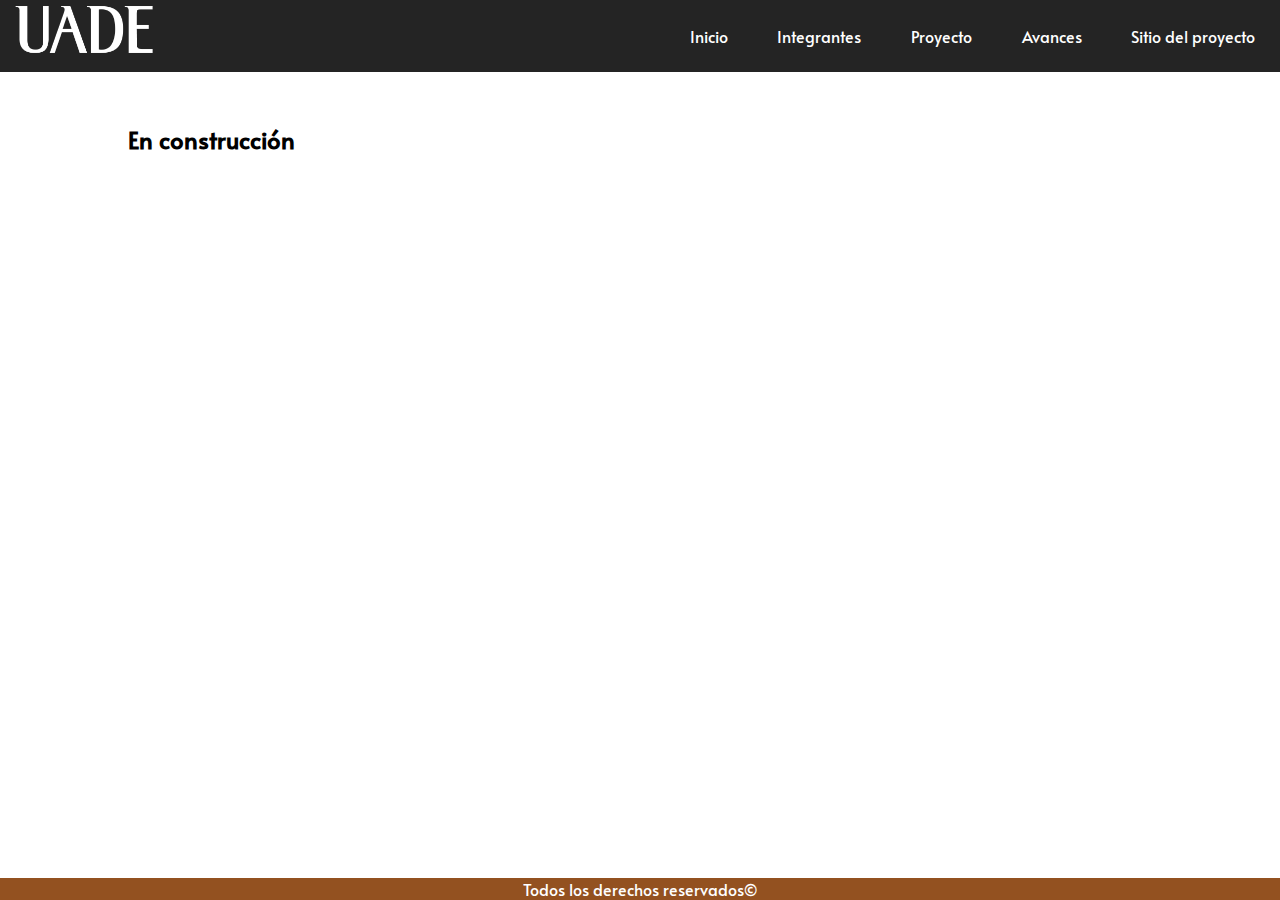
==== html/avances.html @ d8d6b6d2 "Agregando detalles" ====
<!DOCTYPE html>
<html lang="en">

<head>
    <meta charset="UTF-8">
    <meta name="viewport" content="width=device-width, initial-scale=1.0">
    <title>Sitio Equipo 1</title>
    <link rel="preconnect" href="https://fonts.googleapis.com">
    <link rel="preconnect" href="https://fonts.gstatic.com" crossorigin>
    <link href="https://fonts.googleapis.com/css2?family=Abril+Fatface&family=Alata&display=swap" rel="stylesheet">
    <link rel="stylesheet" href="../css/style.css">
</head>

<body>
    <header>
        <div id="divLogo">
            <a href="../index.html"><img src="../img/logouade.png" alt="Logo" id="logoUade"></a>
        </div>
        <nav>
            <ul class="barraNav">
                <li><a href="../index.html"> Inicio </a></li>
                <li><a href="../html/integrantes.html"> Integrantes </a></li>
                <li><a href="../html/proyecto.html"> Proyecto </a></li>
                <li><a href="../html/avances.html"> Avances </a></li>
                <li><a href="../html/sitio.html"> Sitio del proyecto </a></li>
            </ul>
        </nav>
    </header>

    <main>
        <h2 class="titulo"> En construcción </h2>
    </main>

    <footer>
        <p> Todos los derechos reservados© </p>
    </footer>
</body>

</html>
---- css/style.css ----
* {
    margin: 0;
    box-sizing: border-box;
}

.barraNav {
    list-style-type: none;
    display: flex;
    align-items: center;
    justify-content: end;
    background-color: #242424;
    font-family: 'Alata', sans-serif;
}

#divLogo {
    padding-left: 1%;
    display: inline;
    float: left;
    background-color: #242424;
}

#logoUade {
    width: 145px;
    height: 60px;
    position: fixed;
    background-color: #242424;
}

.imagenGrupal {
    padding-left: 12%;
    padding-top: 10%;
}

.titulosIndex {
    padding-left: 35%;
    font-family: 'Alata', sans-serif;
}

div h2 {
    padding-top: 2%;
    color: #935120;
}

div h3 {
    padding-top: 2%;
}

nav li {
    padding: 2%;
}

li {
    padding-bottom: 10px;
}

a {
    color: white;
    text-decoration: none;
}

nav ul img {
    padding-right: 50%;
}

nav ul li :hover {
    color: #d1b181;
}

.tituloPropuesta {
    padding-left: 10%;
    padding-top: 4%;
    font-family: 'Alata', sans-serif;
}

.subtitulo {
    padding-left: 10%;
    padding-top: 4%;
    font-family: 'Alata', sans-serif;
    color: #935120;
}

.propuesta {
    padding-left: 10%;
    font-family: 'Alata', sans-serif;
}

.ul-propuesta {
    padding-left: 12%;
    padding-top: 10px;
    font-family: 'Alata', sans-serif;
}

footer {
    position: fixed;
    bottom: 0;
    left: 0;
    background-color: #935120;
    color: white;
    width: 100%;
    text-align: center;
    font-family: 'Alata', sans-serif;
}

.titulo {
    padding-left: 10%;
    padding-top: 4%;
    font-family: 'Alata', sans-serif;
}

.numeroEquipo {
    padding-left: 10%;
    color: #935120;
    font-family: 'Alata', sans-serif;
}

.container-card {
    width: 120%;
    display: flex;
    max-width: 1100px;
    margin: auto;
    padding-top: 5%;
    font-family: 'Alata', sans-serif;
}

.card {
    width: 100%;
    margin: 20px;
    border-radius: 6px;
    overflow: hidden;
    background: #fff;
    box-shadow: 0px 1px 10px rgba(0, 0, 0, 0.2);
    transition: all 400ms ease-out;
    cursor: default;
}

.card:hover {
    box-shadow: 5px 5px 20px rgba(0, 0, 0, 0.4);
    transform: translateY(-3%);
}

.card img {
    width: 100%;
    height: 210px;
}

.card .contenido-card {
    padding: 15px;
    text-align: center;
}

.card .contenido-card h3 {
    margin-bottom: 15px;
    color: #242424;
}

.card .contenido-card p {
    line-height: 1.8;
    color: #242424;
    font-size: 14px;
    margin-bottom: 5px;
}

.card .contenido-card a {
    display: inline-block;
    padding: 10px;
    margin-top: 10px;
    text-decoration: none;
    color: #935120;
    border: 1px solid #935120;
    border-radius: 4px;
    transition: all 400ms ease;
    margin-bottom: 5px;
}

.card .contenido-card a:hover {
    background: #935120;
    color: #fff;
}

.flex-container {
    flex-wrap: wrap;
}

@media only screen and (min-width:320px) and (max-width:768px) {
    .container-card1 {
        flex-wrap: wrap;
    }

    .card1 {
        margin: 15px;
    }
}
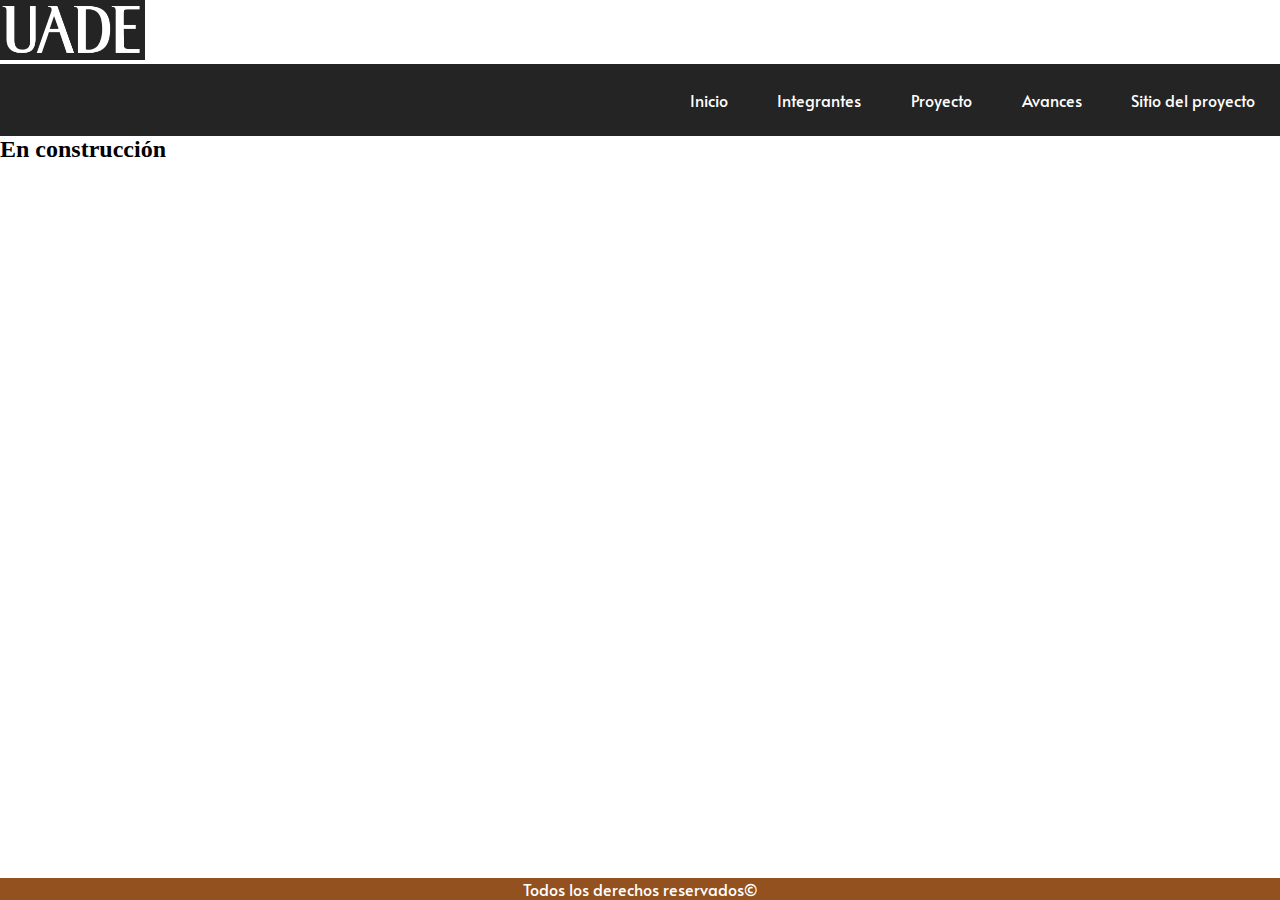
==== commit d62d24d4: "Agregando mediaqueries" ====
--- a/html/avances.html
+++ b/html/avances.html
@@ -13,10 +13,11 @@
 
 <body>
     <header>
-        <div id="divLogo">
+        <nav>
+            <!-- <div id="divLogo">
+                <a href="../index.html"><img src="../img/logouade.png" alt="Logo" id="logoUade"></a>
+            </div> -->
             <a href="../index.html"><img src="../img/logouade.png" alt="Logo" id="logoUade"></a>
-        </div>
-        <nav>
             <ul class="barraNav">
                 <li><a href="../index.html"> Inicio </a></li>
                 <li><a href="../html/integrantes.html"> Integrantes </a></li>
@@ -28,10 +29,10 @@
     </header>
 
     <main>
-        <h2 class="titulo"> En construcción </h2>
+        <h2 class="tituloAvances"> En construcción </h2>
     </main>
 
-    <footer>
+    <footer class="footer1">
         <p> Todos los derechos reservados© </p>
     </footer>
 </body>
--- a/css/style.css
+++ b/css/style.css
@@ -22,7 +22,7 @@
 #logoUade {
     width: 145px;
     height: 60px;
-    position: fixed;
+    position: sticky;
     background-color: #242424;
 }
 
@@ -181,12 +181,82 @@
     flex-wrap: wrap;
 }
 
-@media only screen and (min-width:320px) and (max-width:768px) {
-    .container-card1 {
+/* MEDIA QUERIES */
+
+@media (max-width: 768px) {
+    #logoUade {
+        margin-left: 30%;
+    }
+
+    .barraNav {
+        display: wrap;
         flex-wrap: wrap;
-    }
-
-    .card1 {
-        margin: 15px;
+        flex-direction: column;
+    }
+
+    .barraNav li {
+        padding-right: 13%;
+    }
+
+    nav {
+        background-color: #242424;
+    }
+
+    .imagenGrupal {
+        margin-left: 25%;
+    }
+
+    .titulosIndex {
+        padding-left: 30px;
+    }
+
+    h1 {
+        font-size: 25px;
+    }
+
+    h2 {
+        text-align: center;
+    }
+
+    .titulo {
+        padding-right: 51%;
+    }
+
+    .container-card {
+        display: grid;
+        grid-template-columns: repeat(1, 1fr);
+    }
+
+    .card {
+        width: 75%;
+    }
+
+    main {
+        overflow-x: hidden;
+    }
+
+    .tituloPropuesta {
+        padding-right: 8%;
+    }
+
+    .propuesta {
+        padding-bottom: 5%;
+    }
+
+    .subtitulo {
+        padding-left: 12%;
+    }
+
+    .tituloAvances {
+        font-family: 'Alata', sans-serif;
+    }
+
+    footer {
+        font-size: 12px;
+        position: relative;
+    }
+
+    .footer1 {
+        position: absolute;
     }
 }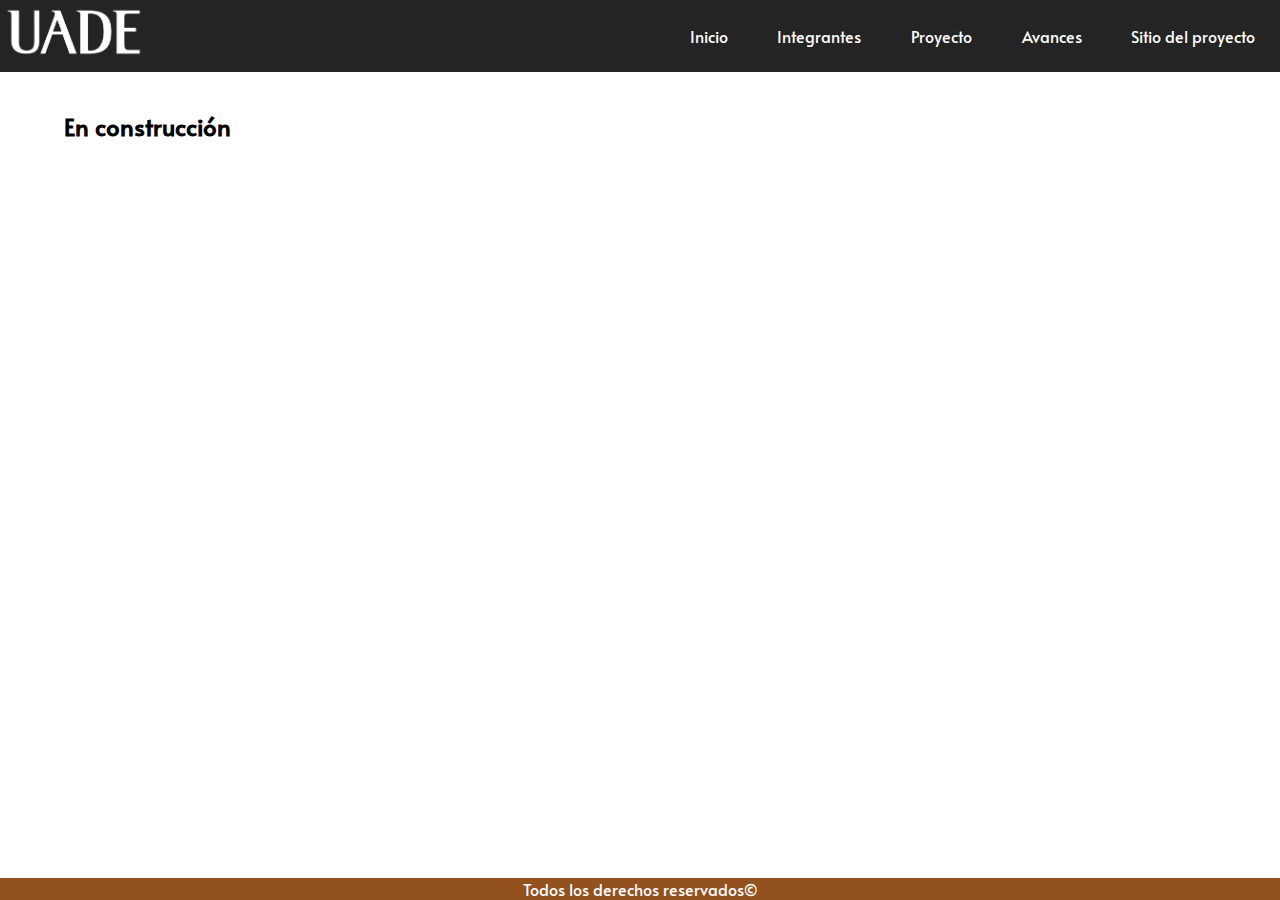
==== commit 61416312: "Detalles en mediaqueries de laptop y mobile" ====
--- a/html/avances.html
+++ b/html/avances.html
@@ -14,9 +14,6 @@
 <body>
     <header>
         <nav>
-            <!-- <div id="divLogo">
-                <a href="../index.html"><img src="../img/logouade.png" alt="Logo" id="logoUade"></a>
-            </div> -->
             <a href="../index.html"><img src="../img/logouade.png" alt="Logo" id="logoUade"></a>
             <ul class="barraNav">
                 <li><a href="../index.html"> Inicio </a></li>
@@ -32,7 +29,7 @@
         <h2 class="tituloAvances"> En construcción </h2>
     </main>
 
-    <footer class="footer1">
+    <footer>
         <p> Todos los derechos reservados© </p>
     </footer>
 </body>
--- a/css/style.css
+++ b/css/style.css
@@ -22,8 +22,10 @@
 #logoUade {
     width: 145px;
     height: 60px;
-    position: sticky;
+    position: fixed;
     background-color: #242424;
+    padding-left: 5px;
+    padding-top: 5px;
 }
 
 .imagenGrupal {
@@ -70,6 +72,12 @@
     padding-left: 10%;
     padding-top: 4%;
     font-family: 'Alata', sans-serif;
+}
+
+.tituloAvances {
+    font-family: 'Alata', sans-serif;
+    padding-left: 5%;
+    padding-top: 3%;
 }
 
 .subtitulo {
@@ -186,7 +194,9 @@
 @media (max-width: 768px) {
     #logoUade {
         margin-left: 30%;
-    }
+        position: sticky;
+    }
+
 
     .barraNav {
         display: wrap;
@@ -253,10 +263,32 @@
 
     footer {
         font-size: 12px;
-        position: relative;
-    }
-
-    .footer1 {
+        position: static;
+    }
+}
+
+@media (min-width: 1024px) and (max-width: 1024px) {
+    main {
+        overflow-x: hidden;
+    }
+
+    .container-card {
+        display: grid;
+        grid-template-columns: repeat(2, 1fr);
+        padding-left: 10%;
+
+    }
+
+    .card {
+        width: 50%;
+    }
+
+    footer {
+        font-size: 15px;
+        position: fixed;
+    }
+
+    #logoUade {
         position: absolute;
     }
 }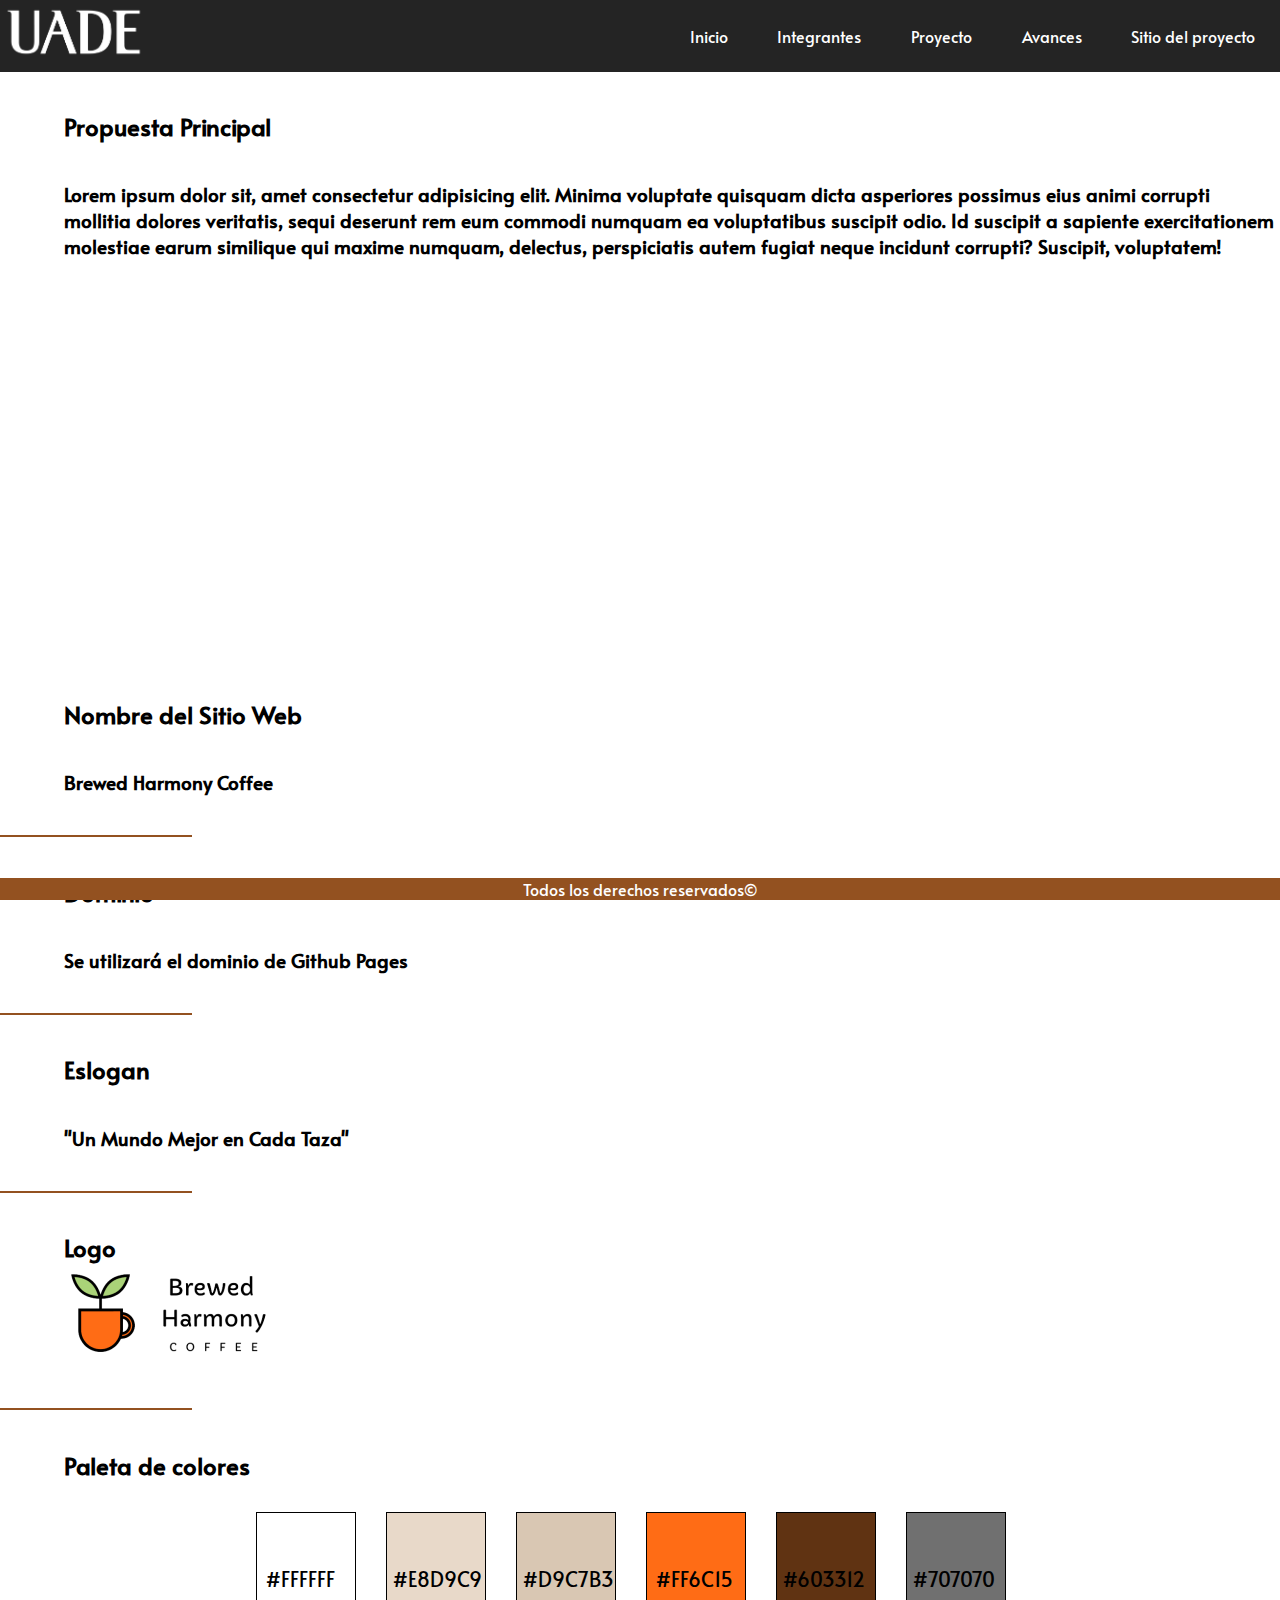
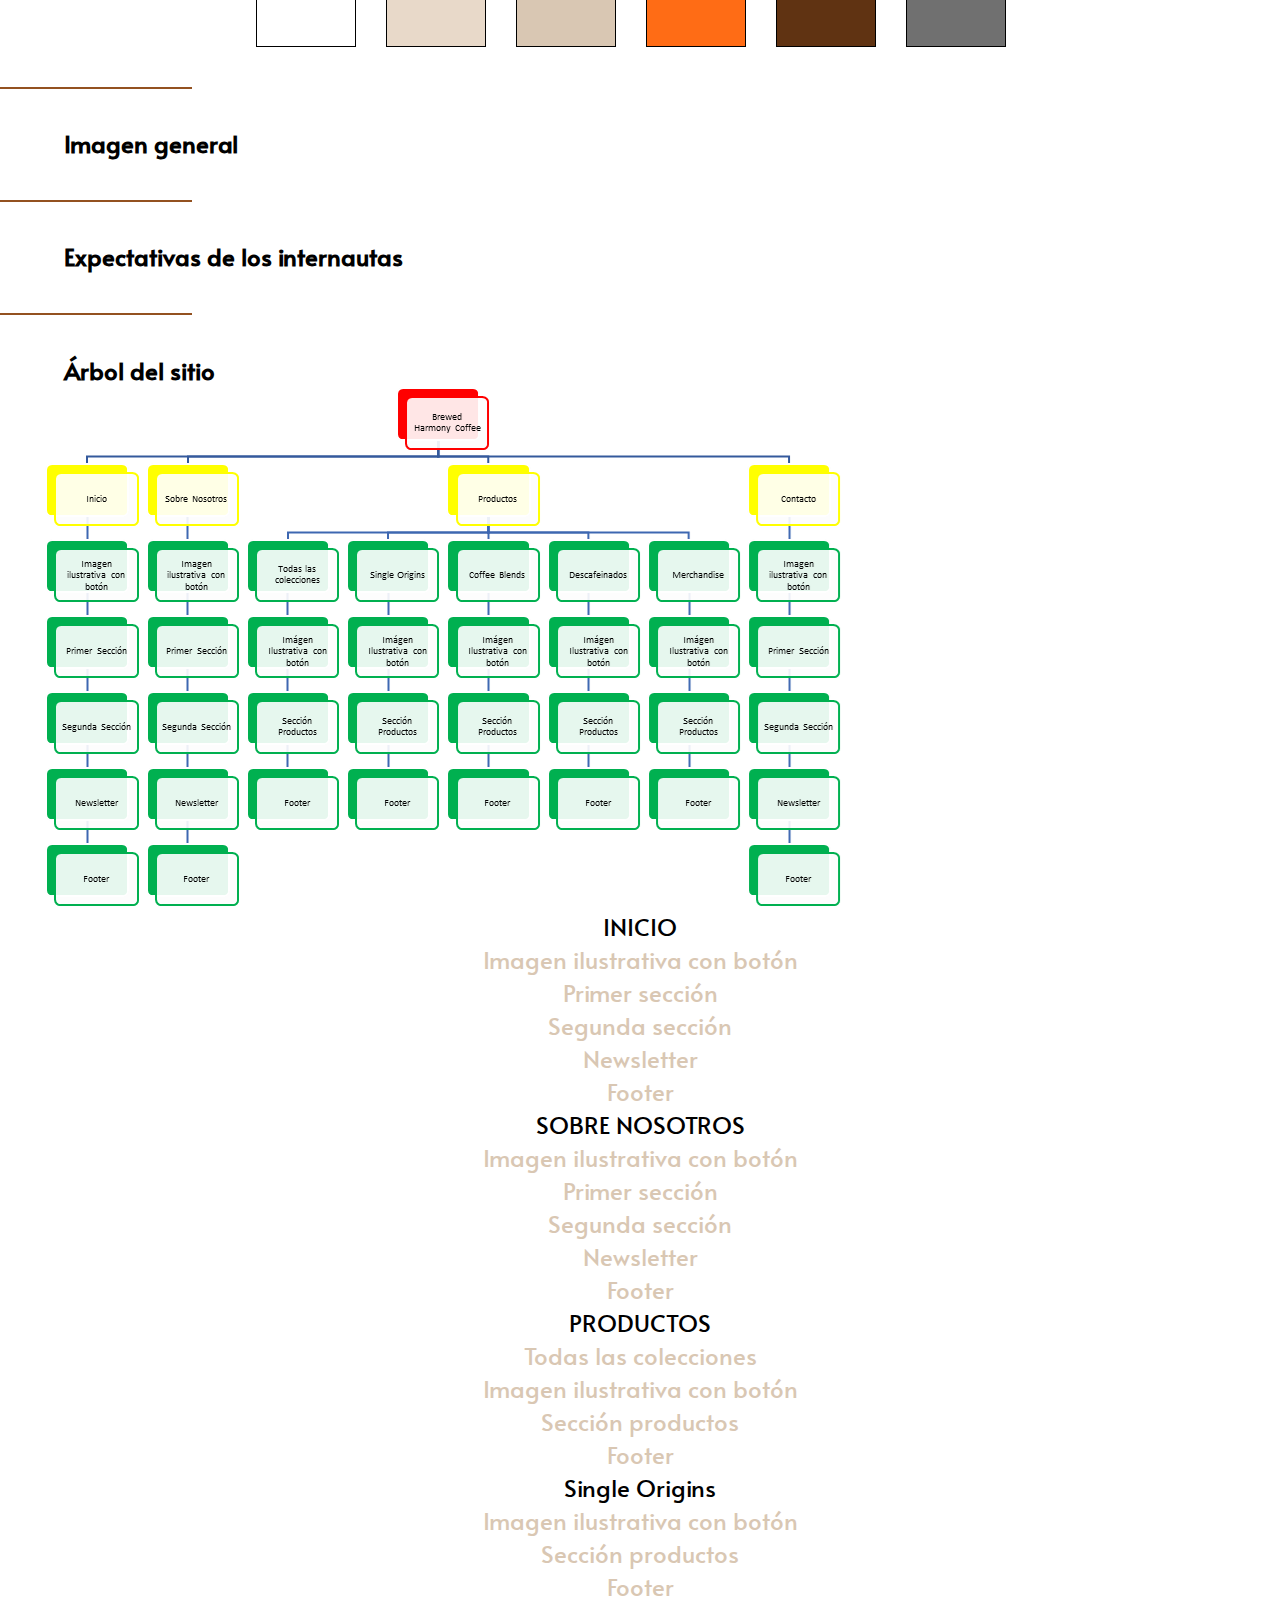
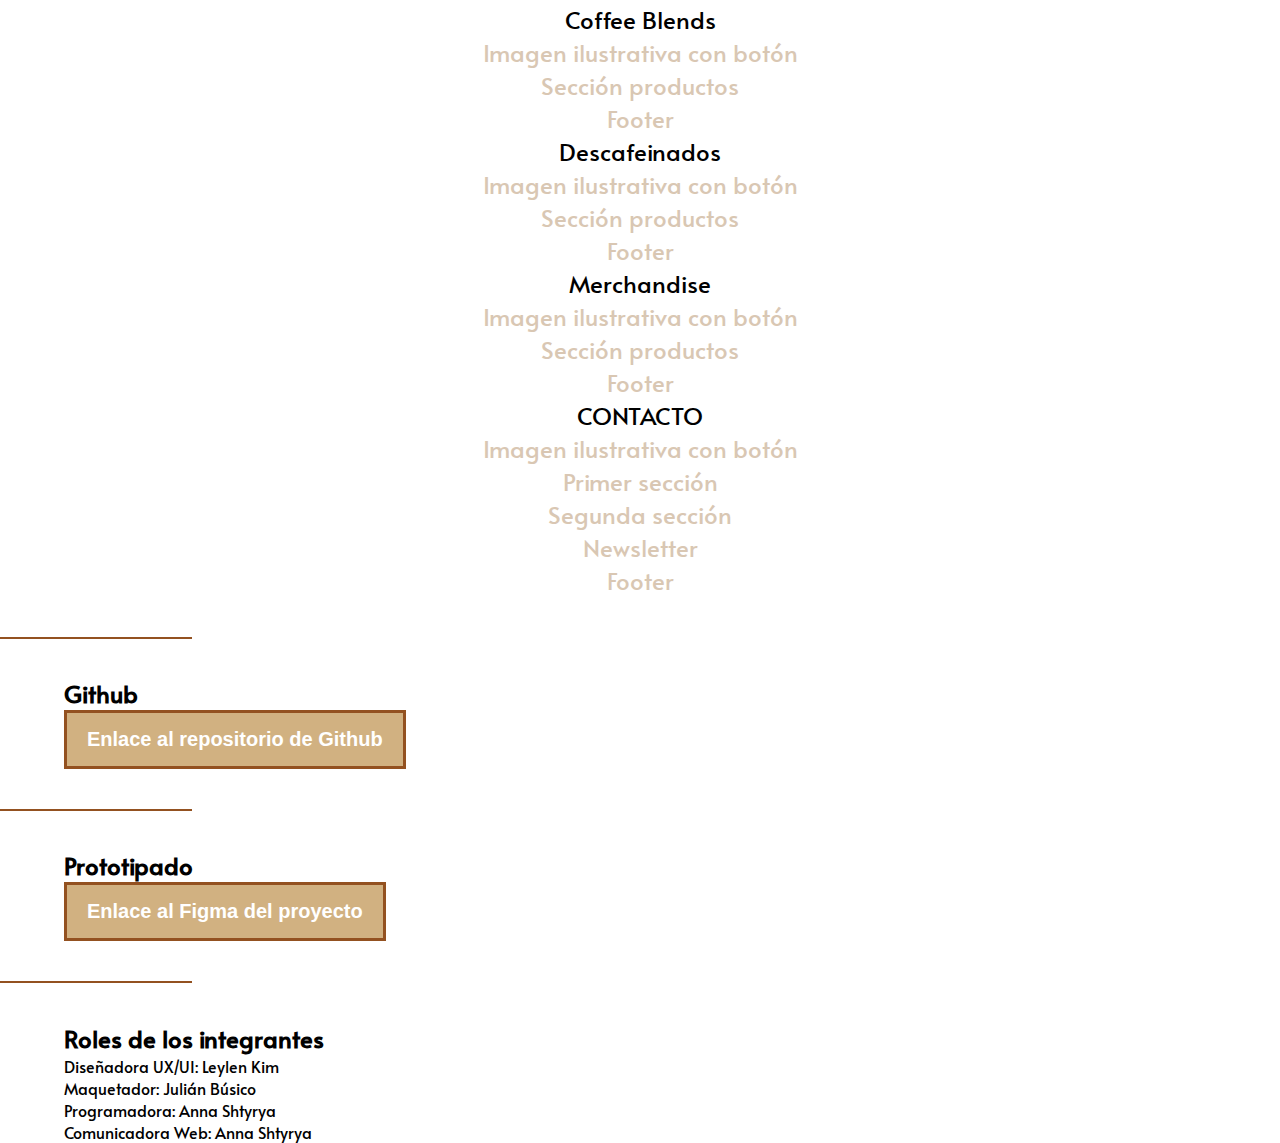
==== commit b14de5e5: "Completando página de avances" ====
--- a/html/avances.html
+++ b/html/avances.html
@@ -26,7 +26,127 @@
     </header>
 
     <main>
-        <h2 class="tituloAvances"> En construcción </h2>
+        <h2 class="tituloAvances"> Propuesta Principal </h2>
+        <h3 class="tituloAvances"> Lorem ipsum dolor sit, amet consectetur adipisicing elit. Minima voluptate quisquam
+            dicta asperiores possimus eius animi corrupti mollitia dolores veritatis, sequi deserunt rem eum commodi
+            numquam ea voluptatibus suscipit odio. Id suscipit a sapiente exercitationem molestiae earum similique qui
+            maxime numquam, delectus, perspiciatis autem fugiat neque incidunt corrupti? Suscipit, voluptatem! </h3>
+
+        <section id="cajaImagenes">
+            <div class="imagenOds" id="img1">
+                <p> Lorem ipsum dolor sit, amet consectetur adipisicing elit. Aliquid, facilis? </p>
+            </div>
+
+            <div class="imagenOds" id="img2">
+                <p> Lorem ipsum dolor sit amet consectetur adipisicing elit. Soluta, fugiat. </p>
+            </div>
+
+            <div class="imagenOds" id="img3">
+                <p> Lorem ipsum dolor sit amet consectetur adipisicing elit. Deserunt, laborum. </p>
+            </div>
+        </section>
+
+        <h2 class="tituloAvances"> Nombre del Sitio Web </h2>
+        <h3 class="tituloAvances"> Brewed Harmony Coffee </h3>
+
+        <hr color="#935120">
+
+        <h2 class="tituloAvances"> Dominio </h2>
+        <h3 class="tituloAvances"> Se utilizará el dominio de Github Pages </h3>
+
+        <hr color="#935120">
+
+        <h2 class="tituloAvances"> Eslogan </h2>
+        <h3 class="tituloAvances"> "Un Mundo Mejor en Cada Taza" </h3>
+
+        <hr color="#935120">
+
+        <h2 class="tituloAvances"> Logo </h2>
+        <img src="../img/logoSitio.png" alt="Logo del sitio del proyecto" id="logoSitio">
+
+        <hr color="#935120">
+
+        <h2 class="tituloAvances"> Paleta de colores </h2>
+        <div id="cajaPaleta">
+            <div class="claseColores" id="color1"> #FFFFFF </div>
+            <div class="claseColores" id="color2"> #E8D9C9 </div>
+            <div class="claseColores" id="color3"> #D9C7B3 </div>
+            <div class="claseColores" id="color4"> #FF6C15 </div>
+            <div class="claseColores" id="color5"> #603312 </div>
+            <div class="claseColores" id="color6"> #707070 </div>
+        </div>
+
+        <hr color="#935120">
+
+        <h2 class="tituloAvances"> Imagen general </h2>
+
+        <hr color="#935120">
+
+        <h2 class="tituloAvances"> Expectativas de los internautas </h2>
+
+        <hr color="#935120">
+
+        <h2 class="tituloAvances"> Árbol del sitio </h2>
+        <img src="../img/arbolSitio.png" alt="Árbol del sitio" id="arbolSitio">
+
+        <h2 class="tituloArbol"> INICIO </h2>
+        <h3 class="textoArbol"> Imagen ilustrativa con botón </h3>
+        <h3 class="textoArbol"> Primer sección </h3>
+        <h3 class="textoArbol"> Segunda sección </h3>
+        <h3 class="textoArbol"> Newsletter </h3>
+        <h3 class="textoArbol"> Footer </h3>
+        <h2 class="tituloArbol"> SOBRE NOSOTROS </h2>
+        <h3 class="textoArbol"> Imagen ilustrativa con botón </h3>
+        <h3 class="textoArbol"> Primer sección </h3>
+        <h3 class="textoArbol"> Segunda sección </h3>
+        <h3 class="textoArbol"> Newsletter </h3>
+        <h3 class="textoArbol"> Footer </h3>
+        <h2 class="tituloArbol"> PRODUCTOS </h2>
+        <h3 class="textoArbol"> Todas las colecciones </h3>
+        <h3 class="textoArbol"> Imagen ilustrativa con botón </h3>
+        <h3 class="textoArbol"> Sección productos </h3>
+        <h3 class="textoArbol"> Footer </h3>
+        <h3 class="tituloArbol"> Single Origins </h3>
+        <h3 class="textoArbol"> Imagen ilustrativa con botón </h3>
+        <h3 class="textoArbol"> Sección productos </h3>
+        <h3 class="textoArbol"> Footer </h3>
+        <h3 class="tituloArbol"> Coffee Blends </h3>
+        <h3 class="textoArbol"> Imagen ilustrativa con botón </h3>
+        <h3 class="textoArbol"> Sección productos </h3>
+        <h3 class="textoArbol"> Footer </h3>
+        <h3 class="tituloArbol"> Descafeinados </h3>
+        <h3 class="textoArbol"> Imagen ilustrativa con botón </h3>
+        <h3 class="textoArbol"> Sección productos </h3>
+        <h3 class="textoArbol"> Footer </h3>
+        <h3 class="tituloArbol"> Merchandise </h3>
+        <h3 class="textoArbol"> Imagen ilustrativa con botón </h3>
+        <h3 class="textoArbol"> Sección productos </h3>
+        <h3 class="textoArbol"> Footer </h3>
+        <h2 class="tituloArbol"> CONTACTO </h2>
+        <h3 class="textoArbol"> Imagen ilustrativa con botón </h3>
+        <h3 class="textoArbol"> Primer sección </h3>
+        <h3 class="textoArbol"> Segunda sección </h3>
+        <h3 class="textoArbol"> Newsletter </h3>
+        <h3 class="textoArbol"> Footer </h3>
+
+        <hr color="#935120">
+
+        <h2 class="tituloAvances"> Github </h2>
+        <button class="boton"> <a href="https://github.com/jbusico/sitioequipo1" target="_blank">Enlace al repositorio
+                de Github </a></button>
+
+        <hr color="#935120">
+
+        <h2 class="tituloAvances"> Prototipado </h2>
+        <button class="boton"> <a href="https://www.figma.com/file/qukfyxcAEtAGUaskLNcSOA/Wireframe-Grupal-Desarrollo-Web?type=design&node-id=0-1&mode=design&t=SvnuPKJj4ajdQJrG-0" target="_blank">Enlace al Figma del proyecto </a></button>
+
+        <hr color="#935120">
+
+        <h2 class="tituloAvances"> Roles de los integrantes </h2>
+        <p class="roles"> Diseñadora UX/UI: Leylen Kim </p>
+        <p class="roles"> Maquetador: Julián Búsico </p>
+        <p class="roles"> Programadora: Anna Shtyrya </p>
+        <p class="roles"> Comunicadora Web: Anna Shtyrya </p>
     </main>
 
     <footer>
--- a/css/style.css
+++ b/css/style.css
@@ -22,7 +22,7 @@
 #logoUade {
     width: 145px;
     height: 60px;
-    position: fixed;
+    position: absolute;
     background-color: #242424;
     padding-left: 5px;
     padding-top: 5px;
@@ -68,6 +68,18 @@
     color: #d1b181;
 }
 
+hr {
+    width: 15%;
+    margin-top: 40px;
+}
+
+#logoSitio {
+    width: 241px;
+    height: 97px;
+    margin-left: 50px;
+    margin-top: 3px;
+}
+
 .tituloPropuesta {
     padding-left: 10%;
     padding-top: 4%;
@@ -80,6 +92,11 @@
     padding-top: 3%;
 }
 
+.roles {
+    font-family: 'Alata', sans-serif;
+    padding-left: 5%;
+}
+
 .subtitulo {
     padding-left: 10%;
     padding-top: 4%;
@@ -99,9 +116,9 @@
 }
 
 footer {
-    position: fixed;
     bottom: 0;
     left: 0;
+    position: fixed;
     background-color: #935120;
     color: white;
     width: 100%;
@@ -115,10 +132,47 @@
     font-family: 'Alata', sans-serif;
 }
 
+.tituloArbol {
+    color: #000;
+    text-align: center;
+    font-family: Alata;
+    font-size: 24px;
+    font-style: normal;
+    font-weight: 400;
+    line-height: normal;
+}
+
+.textoArbol {
+    color: #D9C7B3;
+    text-align: center;
+    font-family: Alata;
+    font-size: 24px;
+    font-style: normal;
+    font-weight: 400;
+    line-height: normal;
+}
+
 .numeroEquipo {
     padding-left: 10%;
     color: #935120;
     font-family: 'Alata', sans-serif;
+}
+
+.boton {
+    text-decoration:none;
+    font-weight: 600;
+    font-size: 20px;
+    color: #000;
+    padding-top:15px;
+    padding-bottom:15px;
+    padding-left:20px;
+    padding-right:20px;
+    margin-left: 5%;
+    /* margin-top: 2%; */
+    background-color:#d1b181;
+    border-color: #935120;
+    border-width: 3px;
+    border-style: solid;
 }
 
 .container-card {
@@ -189,6 +243,93 @@
     flex-wrap: wrap;
 }
 
+#cajaPaleta {
+    margin-top: 30px;
+    display: flex;
+    flex-direction: row;
+    justify-content: space-between;
+    width: 750px;
+    margin-left: 20%;
+}
+
+.claseColores {
+    display: flex;
+    align-items: end;
+    width: 100px;
+    height: 135px;
+    color: #000;
+    font-family: Alata;
+    font-size: 20px;
+    font-style: normal;
+    font-weight: 400;
+    line-height: normal;
+    border: 1px solid #000;
+}
+
+#color1 {
+    background-color: #FFFFFF;
+    text-align: center;
+    align-items: center;
+    padding-left: 8px;
+}
+
+#color2 {
+    background-color: #e8d9c9;
+    text-align: center;
+    align-items: center;
+    padding-left: 5px;
+}
+
+#color3 {
+    background-color: #D9C7B3;
+    text-align: center;
+    align-items: center;
+    padding-left: 5px;
+}
+
+#color4 {
+    background-color: #FF6C15;
+    text-align: center;
+    align-items: center;
+    padding-left: 8px;
+}
+
+#color5 {
+    background-color: #603312;
+    text-align: center;
+    align-items: center;
+    padding-left: 5px;
+}
+
+#color6 {
+    background-color: #707070;
+    text-align: center;
+    align-items: center;
+    padding-left: 5px;
+}
+
+#arbolSitio {
+    width: 886px;
+    height: 519px;
+}
+
+#cajaImagenes {
+    height: 400px;
+    width: 100%;
+    display: grid;
+    grid-template-rows: 1fr;
+    grid-template-columns: 1fr 1fr 1fr;
+}
+
+.imagenOds {
+    display: flex;
+    justify-content: center;
+    align-items: center;
+    text-align: center;
+    color: white;
+    background-size: cover;
+}
+
 /* MEDIA QUERIES */
 
 @media (max-width: 768px) {
@@ -217,7 +358,8 @@
     }
 
     .titulosIndex {
-        padding-left: 30px;
+        padding: unset;
+        margin-left: 25%;
     }
 
     h1 {
@@ -225,7 +367,7 @@
     }
 
     h2 {
-        text-align: center;
+        padding-left: 80px;
     }
 
     .titulo {
@@ -235,10 +377,11 @@
     .container-card {
         display: grid;
         grid-template-columns: repeat(1, 1fr);
+        padding-left: 10%;
     }
 
     .card {
-        width: 75%;
+        width: 60%;
     }
 
     main {
@@ -259,6 +402,31 @@
 
     .tituloAvances {
         font-family: 'Alata', sans-serif;
+    }
+
+    #cajaImagenes {
+        grid-template-rows: 1fr 1fr 1fr;
+        grid-template-columns: 1fr;
+    }
+
+    #cajaPaleta {
+        display: grid;
+        grid-template-columns: 1fr 1fr;
+        margin: unset;
+    }
+
+    #arbolSitio {
+        width: 320px;
+        height: 187px;
+        margin-left: 50px;
+    }
+
+    .tituloArbol {
+        padding-left: unset;
+    }
+
+    #logoSitio {
+        margin-left: unset;
     }
 
     footer {
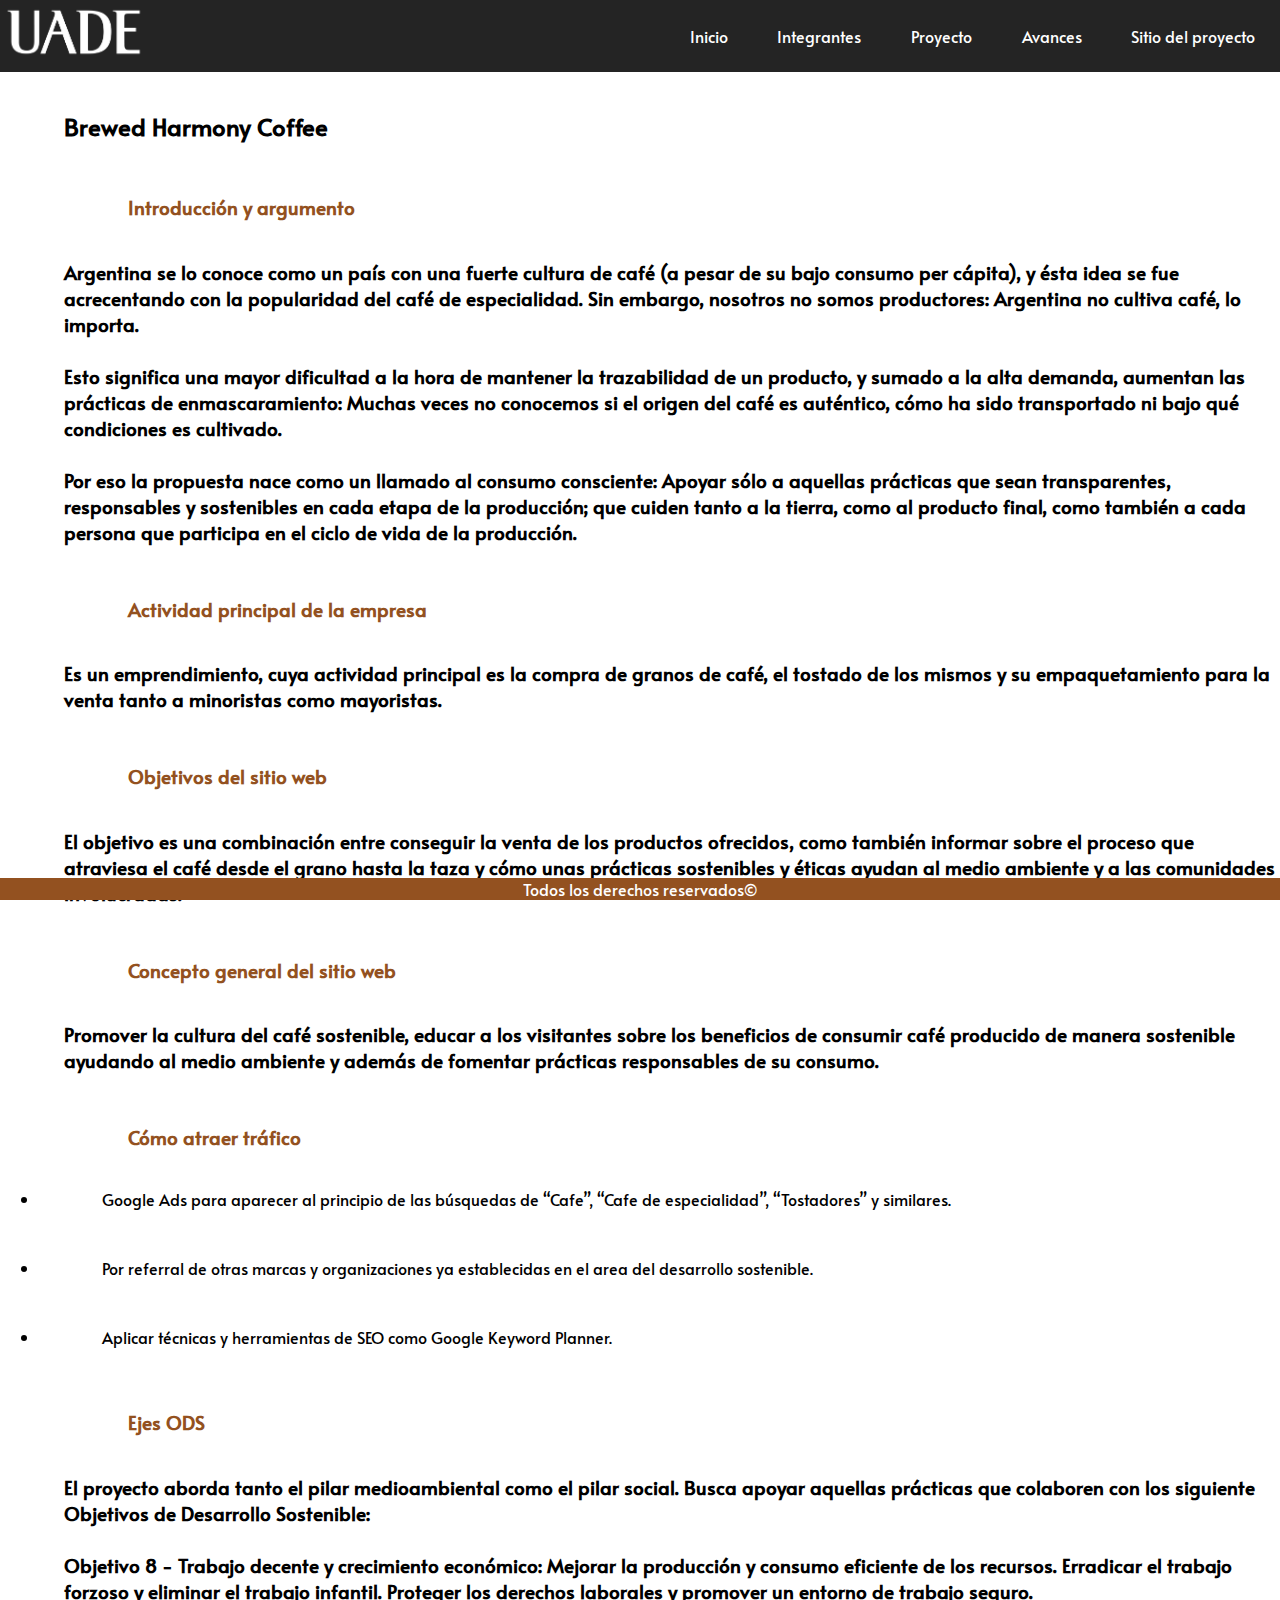
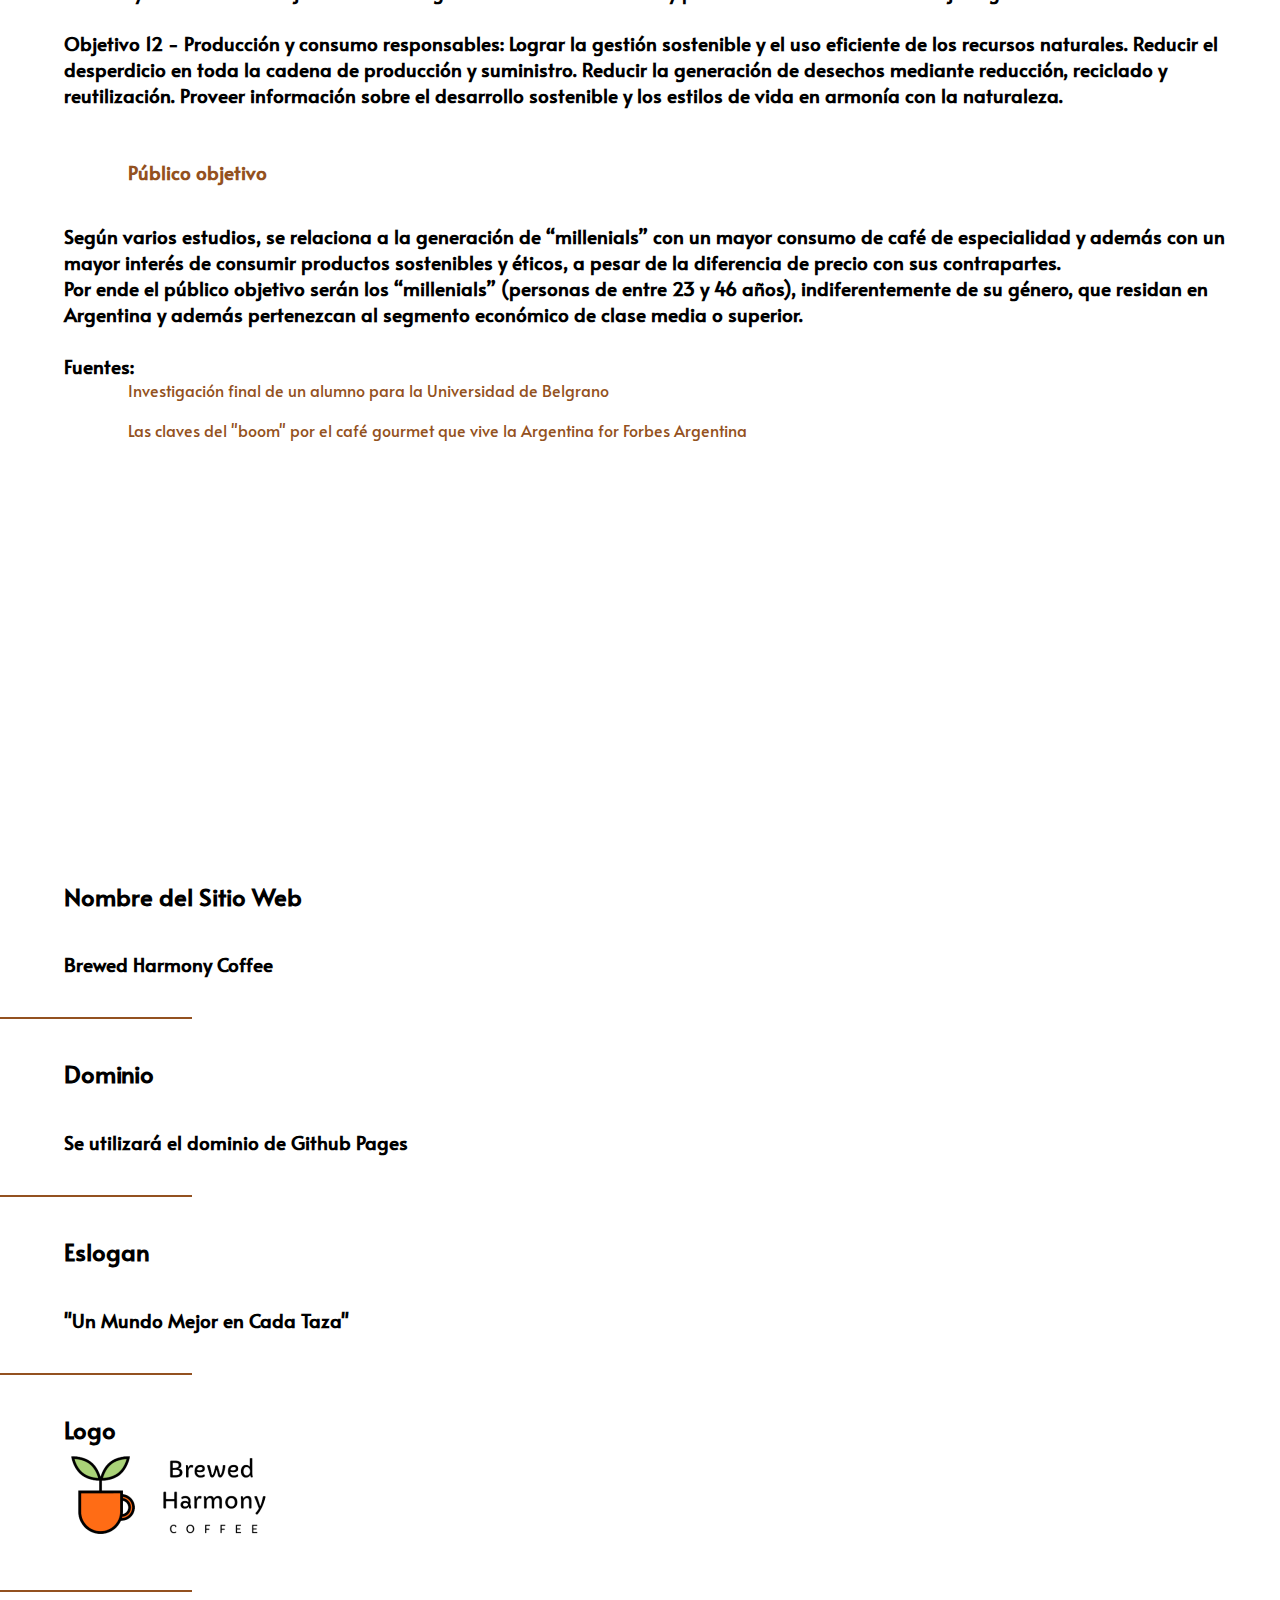
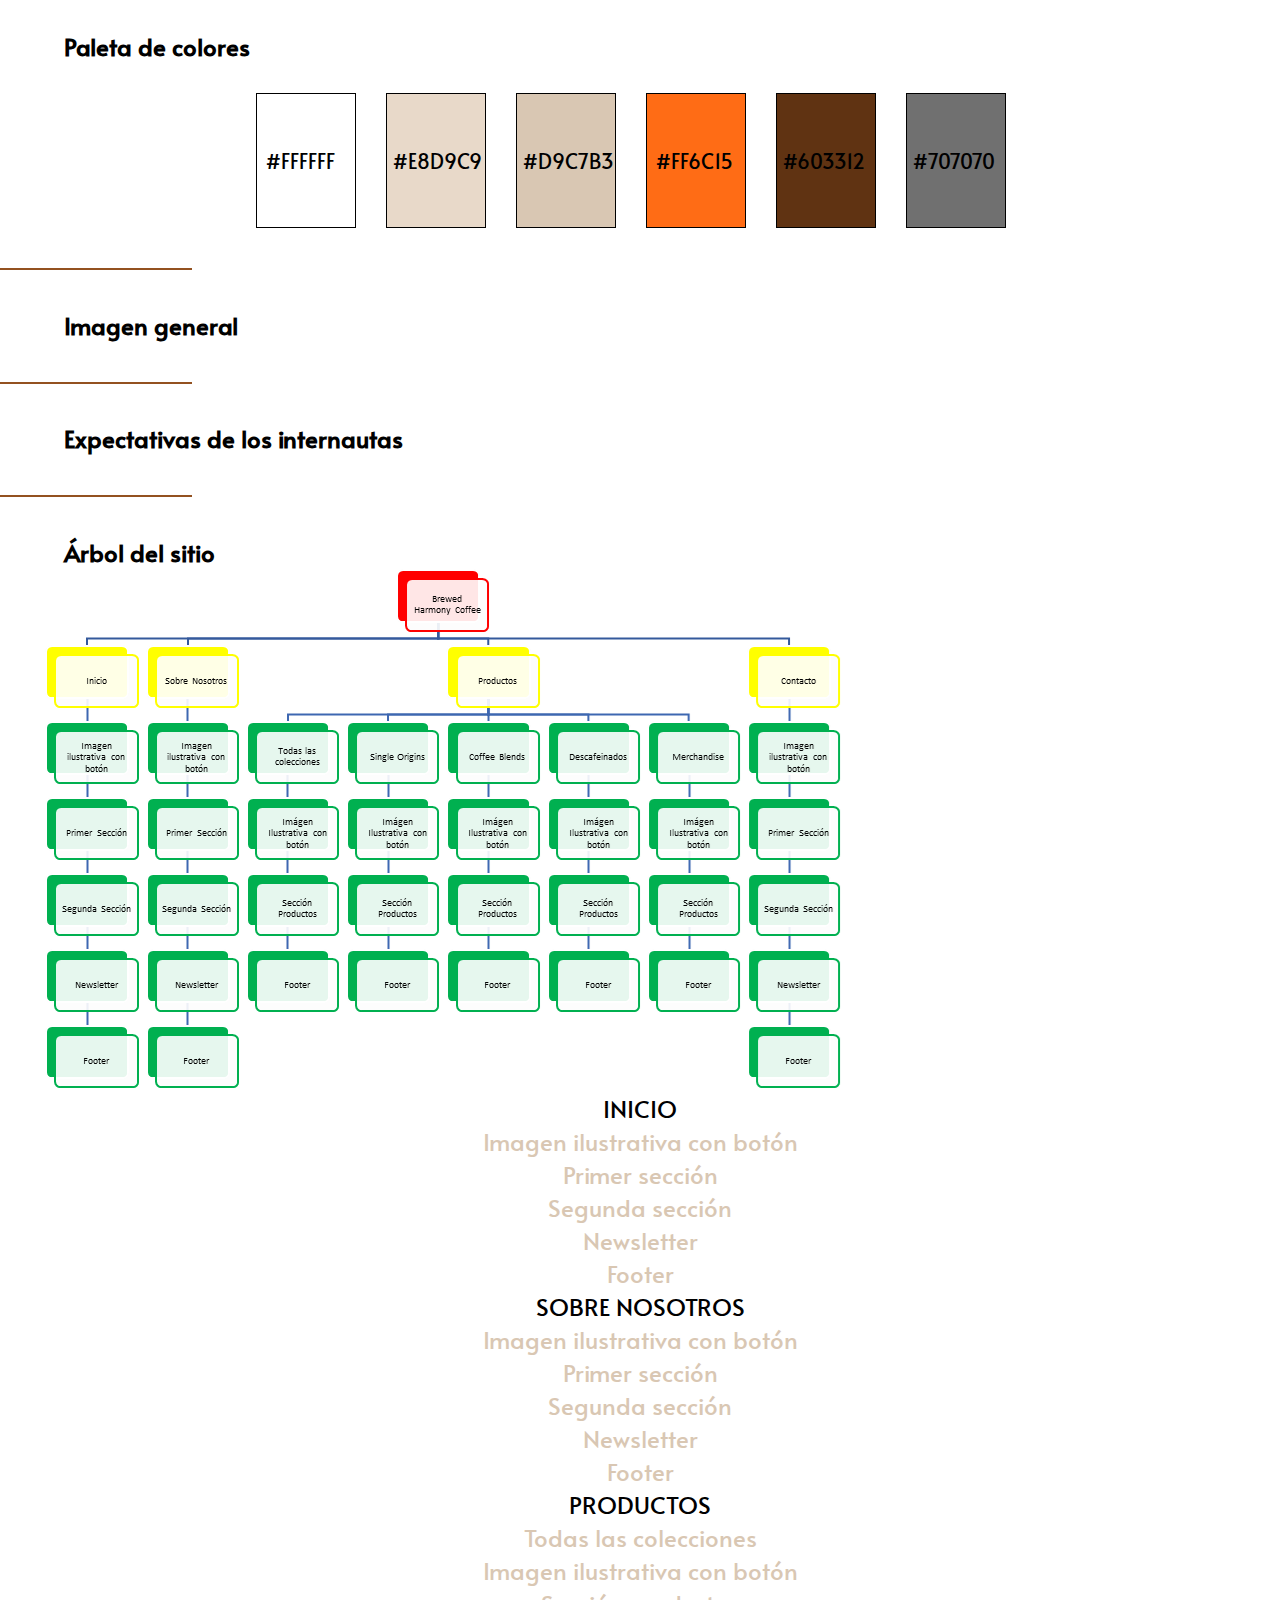
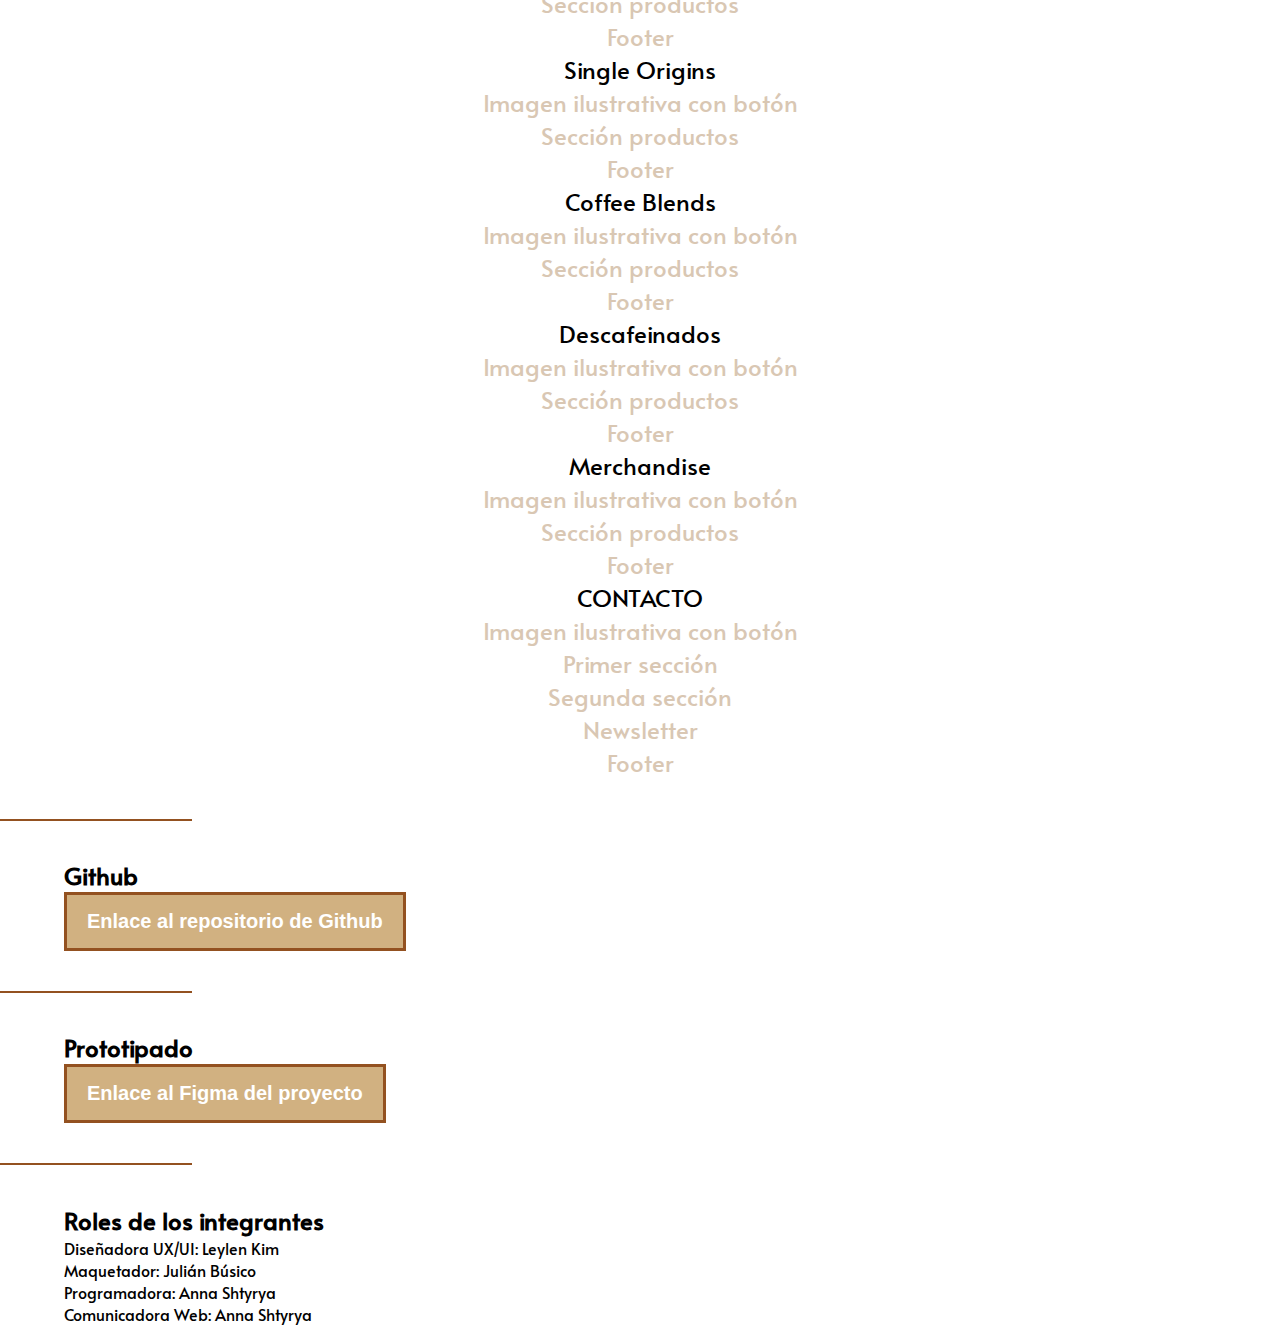
==== commit ed97db17: "Texto sobre el proyecto" ====
--- a/html/avances.html
+++ b/html/avances.html
@@ -26,11 +26,55 @@
     </header>
 
     <main>
-        <h2 class="tituloAvances"> Propuesta Principal </h2>
-        <h3 class="tituloAvances"> Lorem ipsum dolor sit, amet consectetur adipisicing elit. Minima voluptate quisquam
-            dicta asperiores possimus eius animi corrupti mollitia dolores veritatis, sequi deserunt rem eum commodi
-            numquam ea voluptatibus suscipit odio. Id suscipit a sapiente exercitationem molestiae earum similique qui
-            maxime numquam, delectus, perspiciatis autem fugiat neque incidunt corrupti? Suscipit, voluptatem! </h3>
+        <h2 class="tituloAvances"> Brewed Harmony Coffee </h2>
+        <h3 class="subtitulo">Introducción y argumento</h3>
+        <h3 class="tituloAvances">Argentina se lo conoce como un país con una fuerte cultura de café (a pesar de su bajo consumo per cápita), y ésta idea se fue acrecentando con la popularidad del café de especialidad. Sin embargo, nosotros no somos productores: Argentina no cultiva café, lo importa. 
+            <br><br>
+            Esto significa una mayor dificultad a la hora de mantener la trazabilidad de un producto, y sumado a la alta demanda, aumentan las prácticas de enmascaramiento: Muchas veces no conocemos si el origen del café es auténtico, cómo ha sido transportado ni bajo qué condiciones es cultivado.
+            <br><br>
+            Por eso la propuesta nace como un llamado al consumo consciente: Apoyar sólo a aquellas prácticas que sean transparentes, responsables y sostenibles en cada etapa de la producción; que cuiden tanto a la tierra, como al producto final, como también a cada persona que participa en el ciclo de vida de la producción.
+        </h3>
+
+        <h3 class="subtitulo">Actividad principal de la empresa</h3>
+        <h3 class="tituloAvances">Es un emprendimiento, cuya actividad principal es la compra de granos de café, el tostado de los mismos y su empaquetamiento para la venta tanto a minoristas como mayoristas.
+        </h3>
+        
+        <h3 class="subtitulo">Objetivos del sitio web</h3>
+        <h3 class="tituloAvances">El objetivo es una combinación entre conseguir la venta de los productos ofrecidos, como también informar sobre el proceso que atraviesa el café desde el grano hasta la taza y cómo unas prácticas sostenibles y éticas ayudan al medio ambiente y a las comunidades involucradas. 
+        </h3>
+
+        <h3 class="subtitulo">Concepto general del sitio web</h3>
+        <h3 class="tituloAvances">Promover la cultura del café sostenible, educar a los visitantes sobre los beneficios de consumir café producido de manera sostenible ayudando al medio ambiente y además de fomentar prácticas responsables de su consumo.
+        </h3>
+
+        <h3 class="subtitulo">Cómo atraer tráfico</h3>
+        <ul>
+            <li class="tituloAvances">Google Ads para aparecer al principio de las búsquedas de “Cafe”, “Cafe de especialidad”, “Tostadores” y similares.</li>
+            <li class="tituloAvances">Por referral de otras marcas y organizaciones ya establecidas en el area del desarrollo sostenible.</li>
+            <li class="tituloAvances">Aplicar técnicas y herramientas de SEO como Google Keyword Planner.</li>
+        </ul>
+
+        <h3 class="subtitulo">Ejes ODS</h3>
+        <h3 class="tituloAvances">El proyecto aborda tanto el pilar medioambiental como el pilar social. Busca apoyar aquellas prácticas que colaboren con los siguiente Objetivos de Desarrollo Sostenible:
+            <br><br>
+            Objetivo 8 - Trabajo decente y crecimiento económico: Mejorar la producción y consumo eficiente de los recursos. Erradicar el trabajo forzoso y eliminar el trabajo infantil. Proteger los derechos laborales y promover un entorno de trabajo seguro.
+            <br><br>
+            Objetivo 12 - Producción y consumo responsables: Lograr la gestión sostenible y el uso eficiente de los recursos naturales. Reducir el desperdicio en toda la cadena de producción y suministro. Reducir la generación de desechos mediante reducción, reciclado y reutilización. Proveer información sobre el desarrollo sostenible y los estilos de vida en armonía con la naturaleza.</h3>
+
+        <h3 class="subtitulo">Público objetivo</h3>
+        <h3 class="tituloAvances">
+            Según varios estudios, se relaciona a la generación de “millenials” con un mayor consumo de café de especialidad y además con un mayor interés de consumir productos sostenibles y éticos, a pesar de la diferencia de precio con sus contrapartes.
+             <br>
+            Por ende el público objetivo serán los “millenials” (personas de entre 23 y 46 años), indiferentemente de su género, que residan en Argentina y además pertenezcan al segmento económico de clase media o superior.
+            <br><br>
+            Fuentes:
+           
+             </h3>
+             <a href="https://repositorio.ub.edu.ar/bitstream/handle/123456789/9493/Posse.pdf?sequence=1&isAllowed=y" class="subtitulo">Investigación final de un alumno para la Universidad de Belgrano</a>
+            <br><br>
+            <a href="https://www.forbesargentina.com/negocios/las-claves-boom-cafe-gourmet-vive-argentina-n9857" class="subtitulo">Las claves del "boom" por el café gourmet que vive la Argentina for Forbes Argentina</a>
+       
+
 
         <section id="cajaImagenes">
             <div class="imagenOds" id="img1">
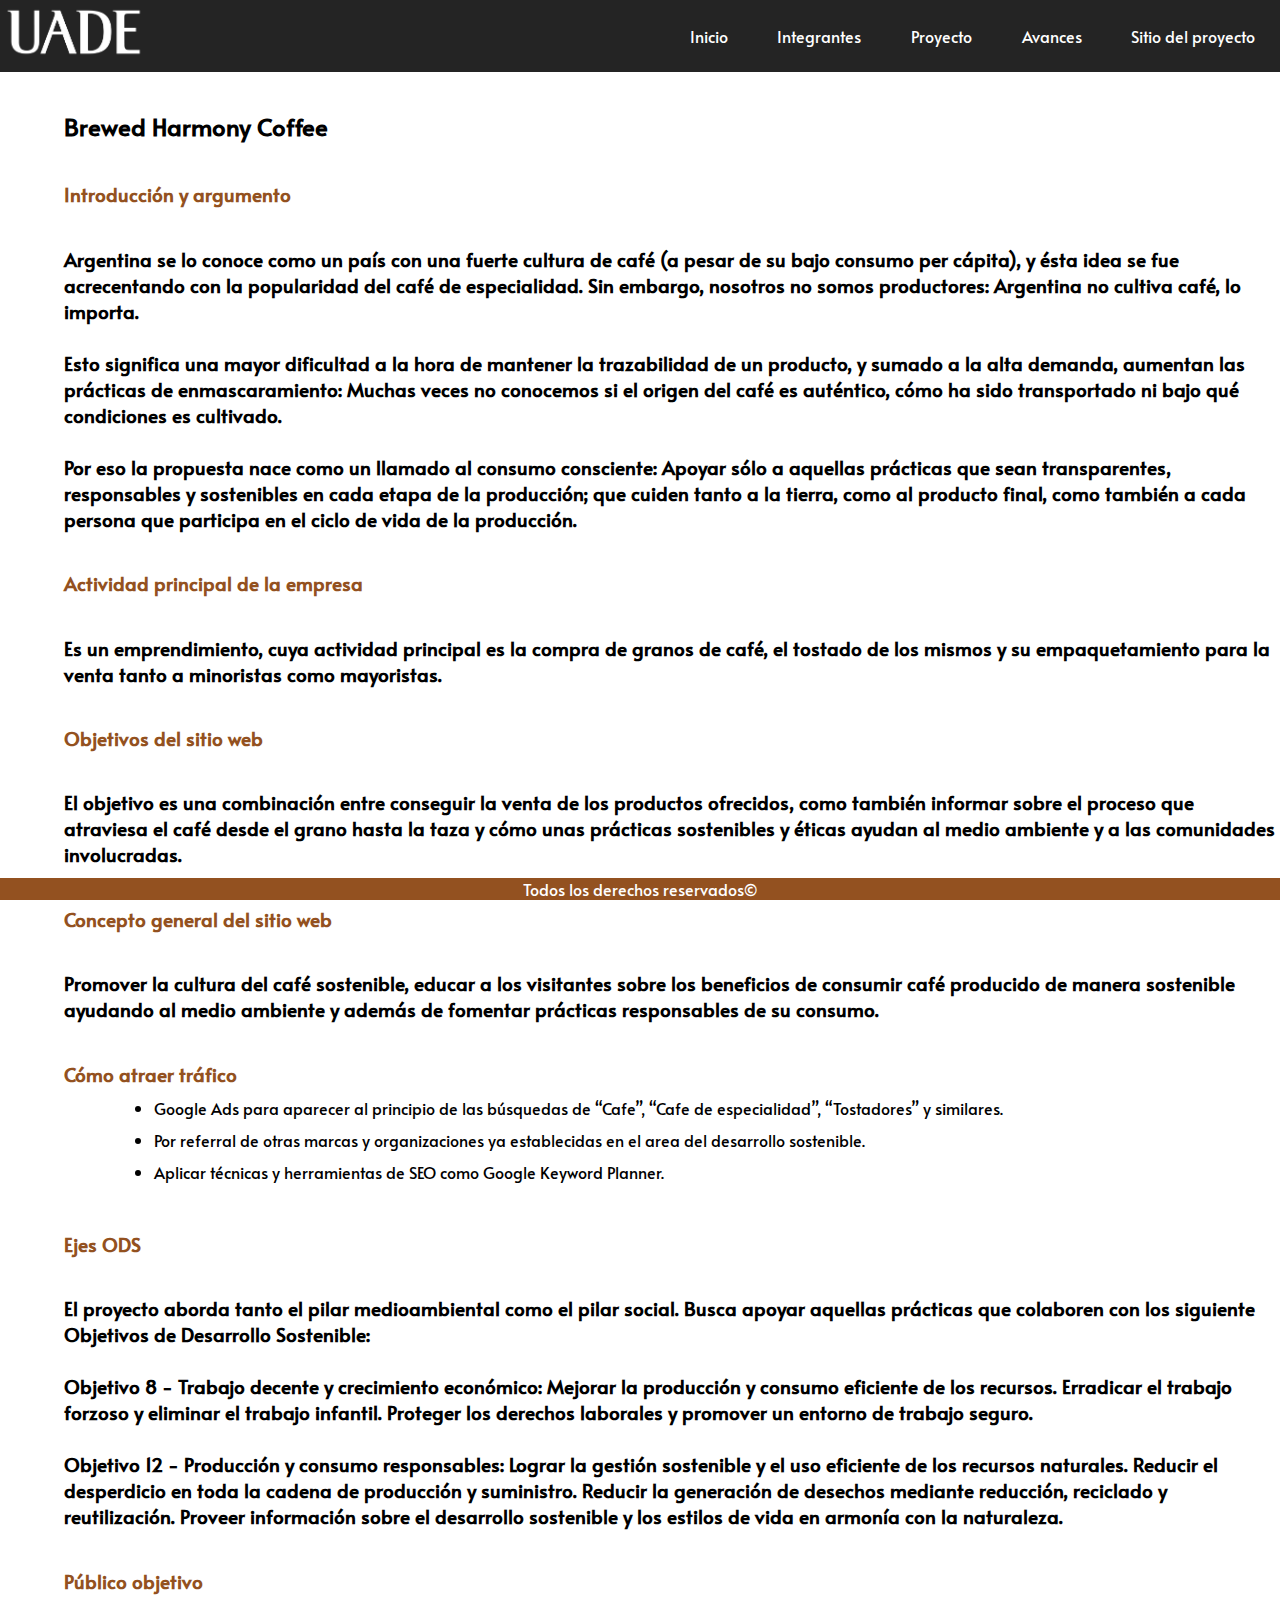
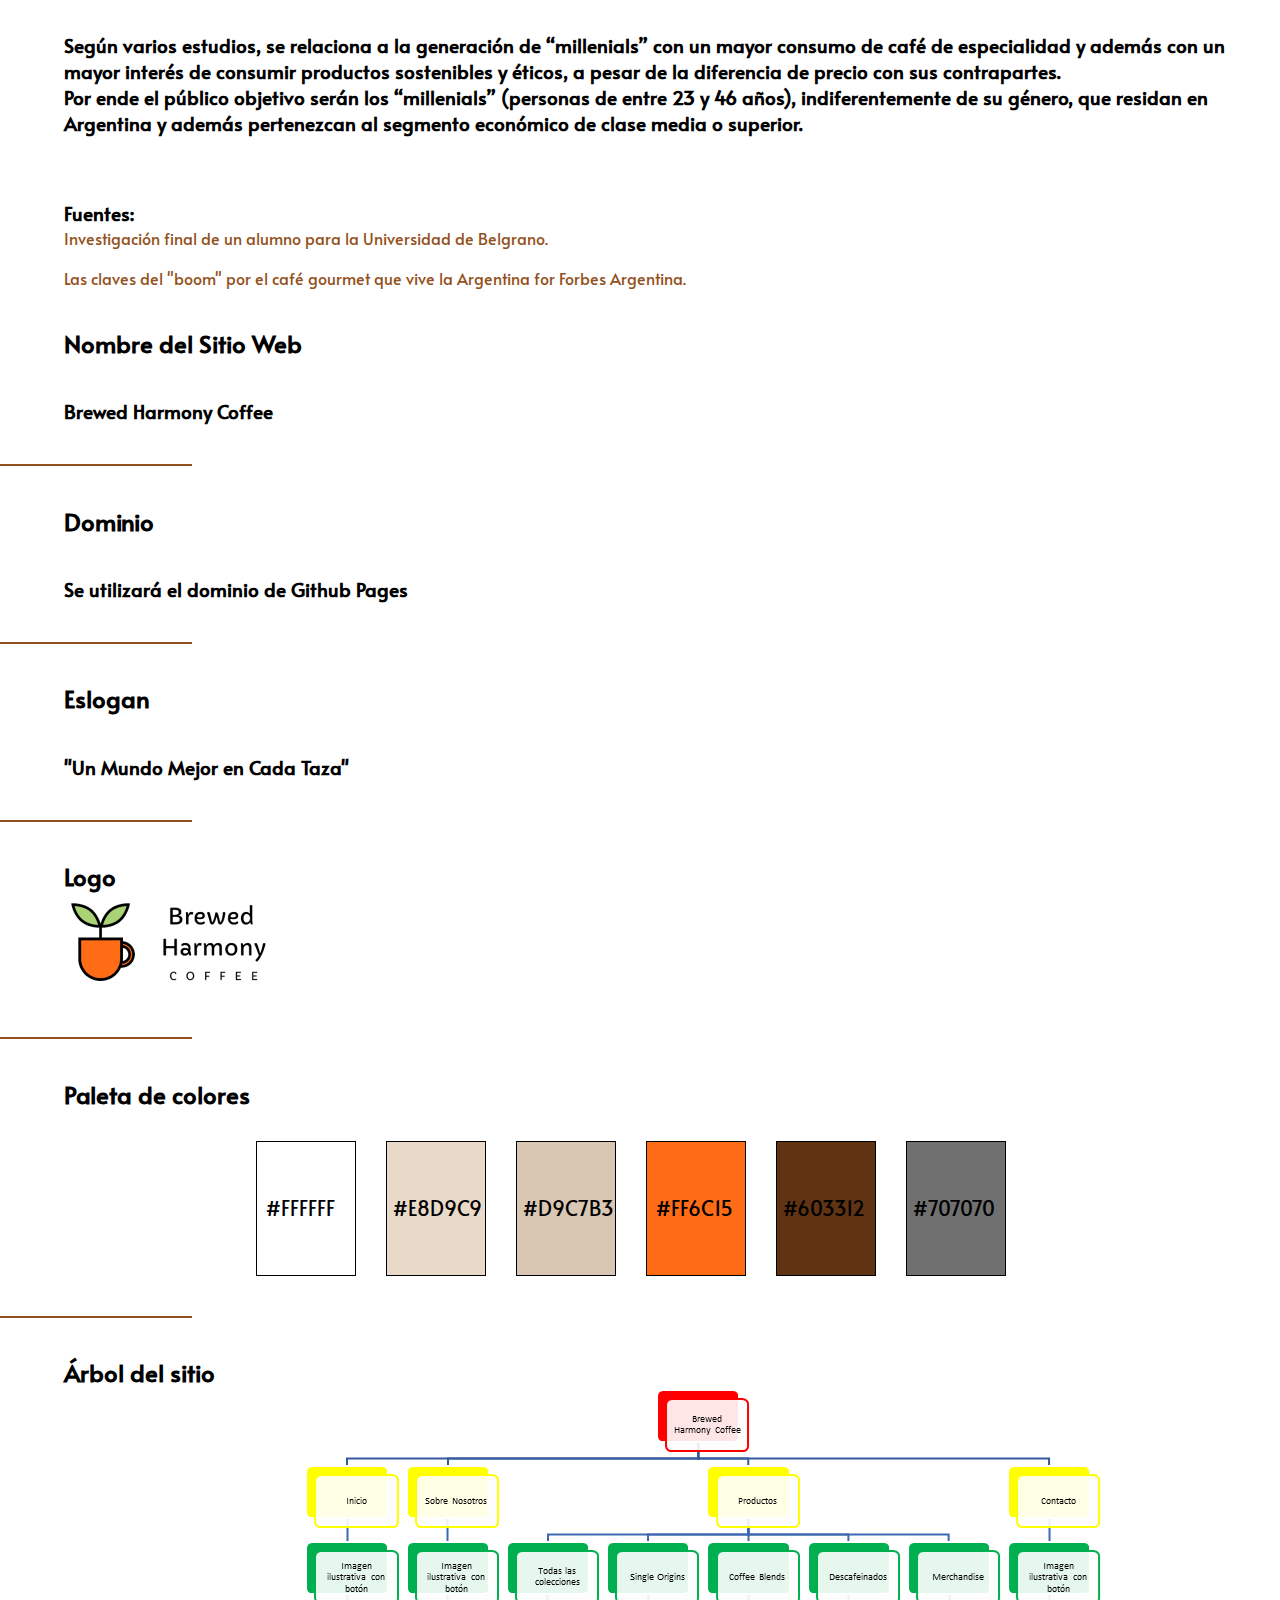
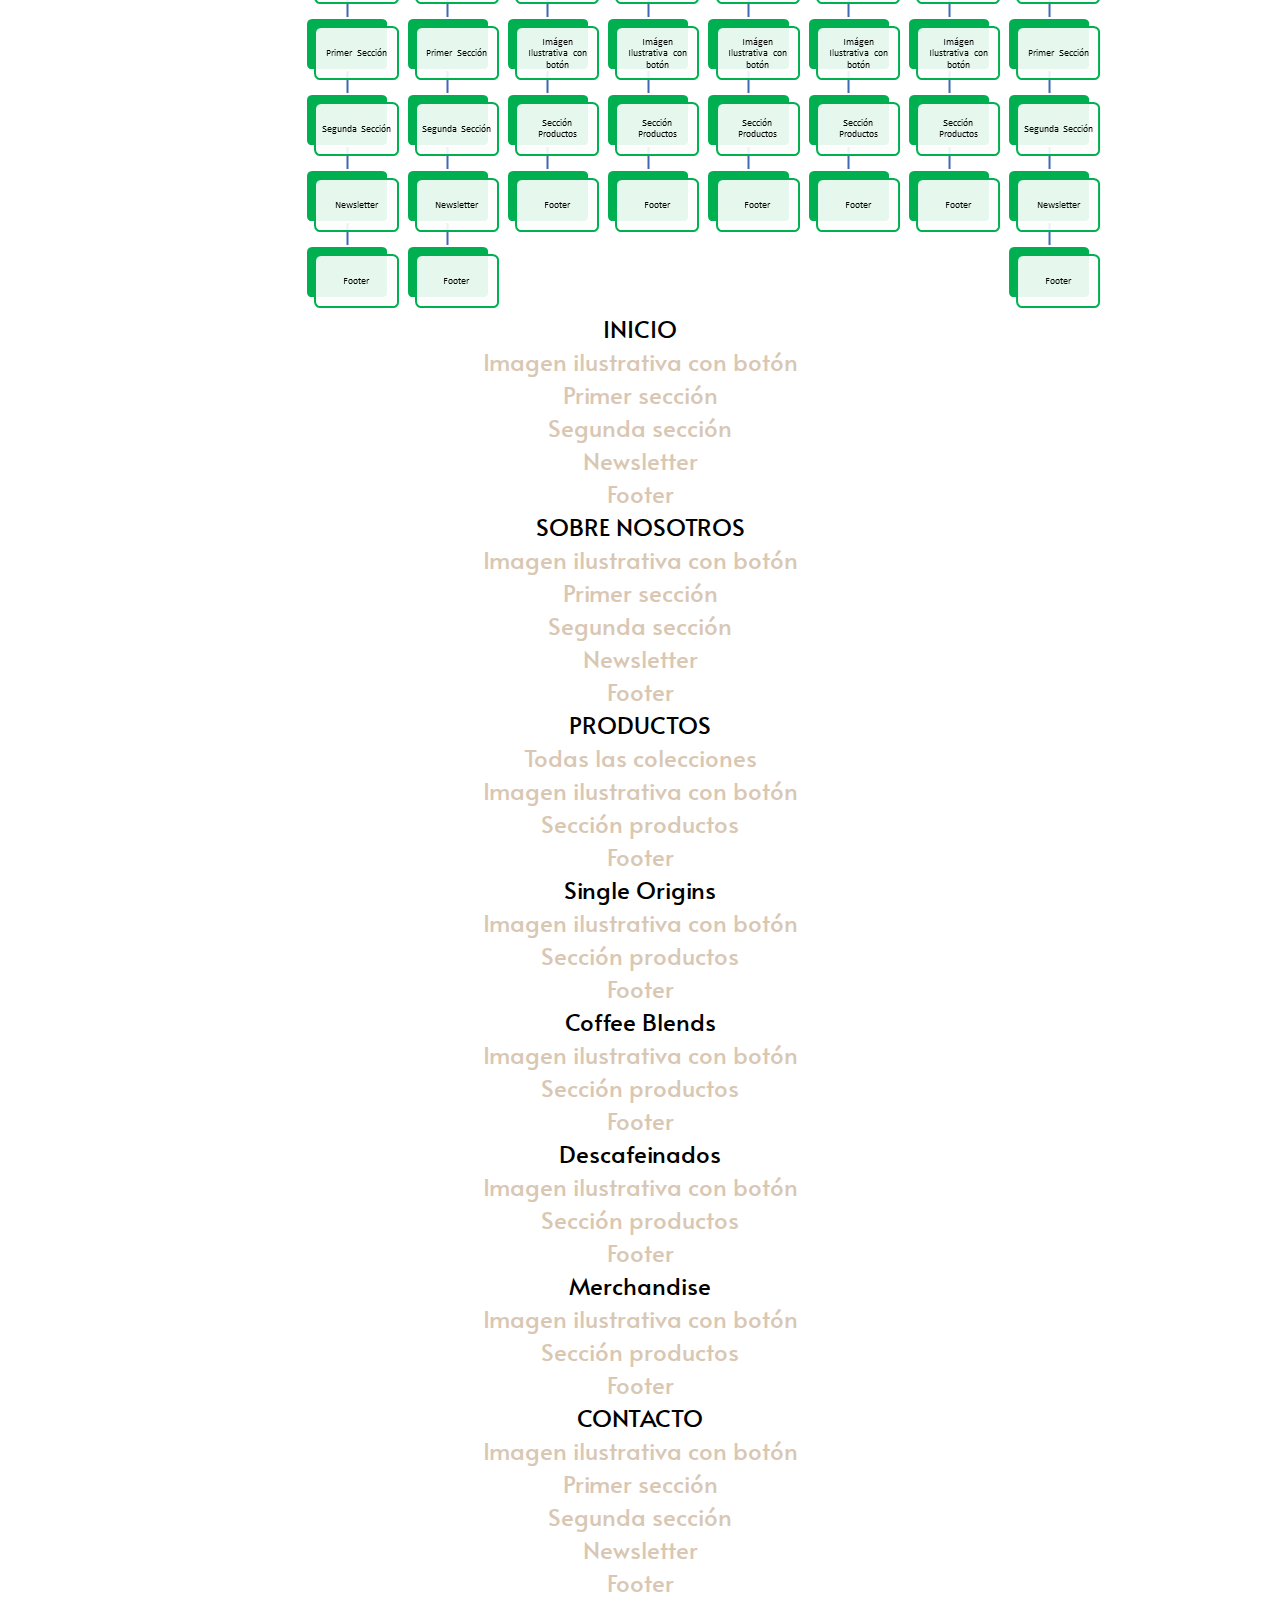
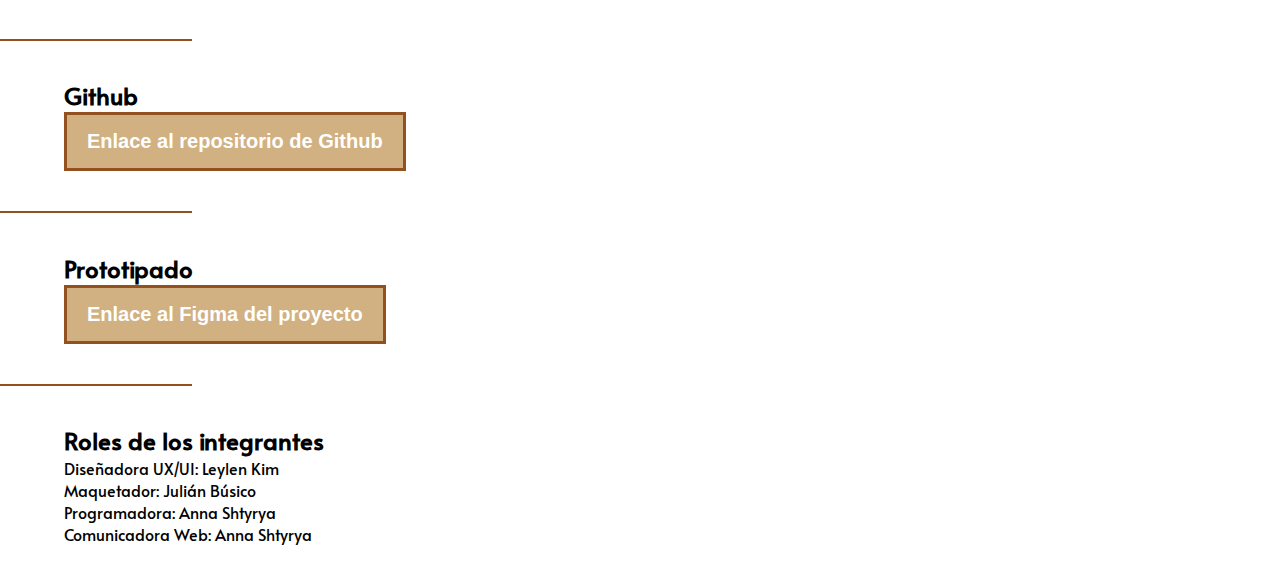
==== commit 995f39a2: "Cambios y retoques finales" ====
--- a/html/avances.html
+++ b/html/avances.html
@@ -27,68 +27,80 @@
 
     <main>
         <h2 class="tituloAvances"> Brewed Harmony Coffee </h2>
-        <h3 class="subtitulo">Introducción y argumento</h3>
-        <h3 class="tituloAvances">Argentina se lo conoce como un país con una fuerte cultura de café (a pesar de su bajo consumo per cápita), y ésta idea se fue acrecentando con la popularidad del café de especialidad. Sin embargo, nosotros no somos productores: Argentina no cultiva café, lo importa. 
-            <br><br>
-            Esto significa una mayor dificultad a la hora de mantener la trazabilidad de un producto, y sumado a la alta demanda, aumentan las prácticas de enmascaramiento: Muchas veces no conocemos si el origen del café es auténtico, cómo ha sido transportado ni bajo qué condiciones es cultivado.
-            <br><br>
-            Por eso la propuesta nace como un llamado al consumo consciente: Apoyar sólo a aquellas prácticas que sean transparentes, responsables y sostenibles en cada etapa de la producción; que cuiden tanto a la tierra, como al producto final, como también a cada persona que participa en el ciclo de vida de la producción.
-        </h3>
-
-        <h3 class="subtitulo">Actividad principal de la empresa</h3>
-        <h3 class="tituloAvances">Es un emprendimiento, cuya actividad principal es la compra de granos de café, el tostado de los mismos y su empaquetamiento para la venta tanto a minoristas como mayoristas.
-        </h3>
-        
-        <h3 class="subtitulo">Objetivos del sitio web</h3>
-        <h3 class="tituloAvances">El objetivo es una combinación entre conseguir la venta de los productos ofrecidos, como también informar sobre el proceso que atraviesa el café desde el grano hasta la taza y cómo unas prácticas sostenibles y éticas ayudan al medio ambiente y a las comunidades involucradas. 
-        </h3>
-
-        <h3 class="subtitulo">Concepto general del sitio web</h3>
-        <h3 class="tituloAvances">Promover la cultura del café sostenible, educar a los visitantes sobre los beneficios de consumir café producido de manera sostenible ayudando al medio ambiente y además de fomentar prácticas responsables de su consumo.
-        </h3>
-
-        <h3 class="subtitulo">Cómo atraer tráfico</h3>
-        <ul>
-            <li class="tituloAvances">Google Ads para aparecer al principio de las búsquedas de “Cafe”, “Cafe de especialidad”, “Tostadores” y similares.</li>
-            <li class="tituloAvances">Por referral de otras marcas y organizaciones ya establecidas en el area del desarrollo sostenible.</li>
-            <li class="tituloAvances">Aplicar técnicas y herramientas de SEO como Google Keyword Planner.</li>
+        <h3 class="subtitulo2">Introducción y argumento</h3>
+        <h3 class="tituloAvances">Argentina se lo conoce como un país con una fuerte cultura de café (a pesar de su bajo
+            consumo per cápita), y ésta idea se fue acrecentando con la popularidad del café de especialidad. Sin
+            embargo, nosotros no somos productores: Argentina no cultiva café, lo importa.
+            <br><br>
+            Esto significa una mayor dificultad a la hora de mantener la trazabilidad de un producto, y sumado a la alta
+            demanda, aumentan las prácticas de enmascaramiento: Muchas veces no conocemos si el origen del café es
+            auténtico, cómo ha sido transportado ni bajo qué condiciones es cultivado.
+            <br><br>
+            Por eso la propuesta nace como un llamado al consumo consciente: Apoyar sólo a aquellas prácticas que sean
+            transparentes, responsables y sostenibles en cada etapa de la producción; que cuiden tanto a la tierra, como
+            al producto final, como también a cada persona que participa en el ciclo de vida de la producción.
+        </h3>
+
+        <h3 class="subtitulo2">Actividad principal de la empresa</h3>
+        <h3 class="tituloAvances">Es un emprendimiento, cuya actividad principal es la compra de granos de café, el
+            tostado de los mismos y su empaquetamiento para la venta tanto a minoristas como mayoristas.
+        </h3>
+
+        <h3 class="subtitulo2">Objetivos del sitio web</h3>
+        <h3 class="tituloAvances">El objetivo es una combinación entre conseguir la venta de los productos ofrecidos,
+            como también informar sobre el proceso que atraviesa el café desde el grano hasta la taza y cómo unas
+            prácticas sostenibles y éticas ayudan al medio ambiente y a las comunidades involucradas.
+        </h3>
+
+        <h3 class="subtitulo2">Concepto general del sitio web</h3>
+        <h3 class="tituloAvances">Promover la cultura del café sostenible, educar a los visitantes sobre los beneficios
+            de consumir café producido de manera sostenible ayudando al medio ambiente y además de fomentar prácticas
+            responsables de su consumo.
+        </h3>
+
+        <h3 class="subtitulo2">Cómo atraer tráfico</h3>
+        <ul class="ul-propuesta">
+            <li>Google Ads para aparecer al principio de las búsquedas de “Cafe”, “Cafe de especialidad”, “Tostadores” y
+                similares.</li>
+            <li>Por referral de otras marcas y organizaciones ya establecidas en el area del desarrollo sostenible.</li>
+            <li>Aplicar técnicas y herramientas de SEO como Google Keyword Planner.</li>
         </ul>
 
-        <h3 class="subtitulo">Ejes ODS</h3>
-        <h3 class="tituloAvances">El proyecto aborda tanto el pilar medioambiental como el pilar social. Busca apoyar aquellas prácticas que colaboren con los siguiente Objetivos de Desarrollo Sostenible:
-            <br><br>
-            Objetivo 8 - Trabajo decente y crecimiento económico: Mejorar la producción y consumo eficiente de los recursos. Erradicar el trabajo forzoso y eliminar el trabajo infantil. Proteger los derechos laborales y promover un entorno de trabajo seguro.
-            <br><br>
-            Objetivo 12 - Producción y consumo responsables: Lograr la gestión sostenible y el uso eficiente de los recursos naturales. Reducir el desperdicio en toda la cadena de producción y suministro. Reducir la generación de desechos mediante reducción, reciclado y reutilización. Proveer información sobre el desarrollo sostenible y los estilos de vida en armonía con la naturaleza.</h3>
-
-        <h3 class="subtitulo">Público objetivo</h3>
+        <h3 class="subtitulo2">Ejes ODS</h3>
+        <h3 class="tituloAvances">El proyecto aborda tanto el pilar medioambiental como el pilar social. Busca apoyar
+            aquellas prácticas que colaboren con los siguiente Objetivos de Desarrollo Sostenible:
+            <br><br>
+            Objetivo 8 - Trabajo decente y crecimiento económico: Mejorar la producción y consumo eficiente de los
+            recursos. Erradicar el trabajo forzoso y eliminar el trabajo infantil. Proteger los derechos laborales y
+            promover un entorno de trabajo seguro.
+            <br><br>
+            Objetivo 12 - Producción y consumo responsables: Lograr la gestión sostenible y el uso eficiente de los
+            recursos naturales. Reducir el desperdicio en toda la cadena de producción y suministro. Reducir la
+            generación de desechos mediante reducción, reciclado y reutilización. Proveer información sobre el
+            desarrollo sostenible y los estilos de vida en armonía con la naturaleza.
+        </h3>
+
+        <h3 class="subtitulo2">Público objetivo</h3>
         <h3 class="tituloAvances">
-            Según varios estudios, se relaciona a la generación de “millenials” con un mayor consumo de café de especialidad y además con un mayor interés de consumir productos sostenibles y éticos, a pesar de la diferencia de precio con sus contrapartes.
-             <br>
-            Por ende el público objetivo serán los “millenials” (personas de entre 23 y 46 años), indiferentemente de su género, que residan en Argentina y además pertenezcan al segmento económico de clase media o superior.
-            <br><br>
-            Fuentes:
-           
-             </h3>
-             <a href="https://repositorio.ub.edu.ar/bitstream/handle/123456789/9493/Posse.pdf?sequence=1&isAllowed=y" class="subtitulo">Investigación final de un alumno para la Universidad de Belgrano</a>
-            <br><br>
-            <a href="https://www.forbesargentina.com/negocios/las-claves-boom-cafe-gourmet-vive-argentina-n9857" class="subtitulo">Las claves del "boom" por el café gourmet que vive la Argentina for Forbes Argentina</a>
-       
-
-
-        <section id="cajaImagenes">
-            <div class="imagenOds" id="img1">
-                <p> Lorem ipsum dolor sit, amet consectetur adipisicing elit. Aliquid, facilis? </p>
-            </div>
-
-            <div class="imagenOds" id="img2">
-                <p> Lorem ipsum dolor sit amet consectetur adipisicing elit. Soluta, fugiat. </p>
-            </div>
-
-            <div class="imagenOds" id="img3">
-                <p> Lorem ipsum dolor sit amet consectetur adipisicing elit. Deserunt, laborum. </p>
-            </div>
-        </section>
+            Según varios estudios, se relaciona a la generación de “millenials” con un mayor consumo de café de
+            especialidad y además con un mayor interés de consumir productos sostenibles y éticos, a pesar de la
+            diferencia de precio con sus contrapartes.
+            <br>
+            Por ende el público objetivo serán los “millenials” (personas de entre 23 y 46 años), indiferentemente de su
+            género, que residan en Argentina y además pertenezcan al segmento económico de clase media o superior.
+            <br><br>
+        </h3>
+
+        <h3 class="tituloAvances">Fuentes:</h3>
+
+        <a href="https://repositorio.ub.edu.ar/bitstream/handle/123456789/9493/Posse.pdf?sequence=1&isAllowed=y"
+            class="fuentes" target="_blank">Investigación final de un alumno para la Universidad de Belgrano.</a>
+
+        <br><br>
+
+        <a href="https://www.forbesargentina.com/negocios/las-claves-boom-cafe-gourmet-vive-argentina-n9857"
+            class="fuentes" target="_blank">Las claves del "boom" por el café gourmet que vive la Argentina for Forbes
+            Argentina.</a>
 
         <h2 class="tituloAvances"> Nombre del Sitio Web </h2>
         <h3 class="tituloAvances"> Brewed Harmony Coffee </h3>
@@ -122,14 +134,6 @@
 
         <hr color="#935120">
 
-        <h2 class="tituloAvances"> Imagen general </h2>
-
-        <hr color="#935120">
-
-        <h2 class="tituloAvances"> Expectativas de los internautas </h2>
-
-        <hr color="#935120">
-
         <h2 class="tituloAvances"> Árbol del sitio </h2>
         <img src="../img/arbolSitio.png" alt="Árbol del sitio" id="arbolSitio">
 
@@ -182,15 +186,19 @@
         <hr color="#935120">
 
         <h2 class="tituloAvances"> Prototipado </h2>
-        <button class="boton"> <a href="https://www.figma.com/file/qukfyxcAEtAGUaskLNcSOA/Wireframe-Grupal-Desarrollo-Web?type=design&node-id=0-1&mode=design&t=SvnuPKJj4ajdQJrG-0" target="_blank">Enlace al Figma del proyecto </a></button>
+        <button class="boton"> <a
+                href="https://www.figma.com/file/qukfyxcAEtAGUaskLNcSOA/Wireframe-Grupal-Desarrollo-Web?type=design&node-id=0-1&mode=design&t=SvnuPKJj4ajdQJrG-0"
+                target="_blank">Enlace al Figma del proyecto </a></button>
 
         <hr color="#935120">
 
         <h2 class="tituloAvances"> Roles de los integrantes </h2>
-        <p class="roles"> Diseñadora UX/UI: Leylen Kim </p>
-        <p class="roles"> Maquetador: Julián Búsico </p>
-        <p class="roles"> Programadora: Anna Shtyrya </p>
-        <p class="roles"> Comunicadora Web: Anna Shtyrya </p>
+        <div id="rol">
+            <p class="roles"> Diseñadora UX/UI: Leylen Kim </p>
+            <p class="roles"> Maquetador: Julián Búsico </p>
+            <p class="roles"> Programadora: Anna Shtyrya </p>
+            <p class="roles"> Comunicadora Web: Anna Shtyrya </p>
+        </div>
     </main>
 
     <footer>
--- a/css/style.css
+++ b/css/style.css
@@ -35,6 +35,7 @@
 
 .titulosIndex {
     padding-left: 35%;
+    padding-top: 10%;
     font-family: 'Alata', sans-serif;
 }
 
@@ -97,9 +98,27 @@
     padding-left: 5%;
 }
 
+#rol {
+    padding-bottom: 3%;
+}
+
 .subtitulo {
     padding-left: 10%;
     padding-top: 4%;
+    font-family: 'Alata', sans-serif;
+    color: #935120;
+}
+
+.subtitulo2 {
+    font-family: 'Alata', sans-serif;
+    padding-left: 5%;
+    padding-top: 3%;
+    color: #935120;
+}
+
+.fuentes {
+    padding-left: 5%;
+    padding-top: 0.64px;
     font-family: 'Alata', sans-serif;
     color: #935120;
 }
@@ -311,6 +330,8 @@
 #arbolSitio {
     width: 886px;
     height: 519px;
+    margin-left: 260px;
+    margin-right: 277px;
 }
 
 #cajaImagenes {
@@ -321,15 +342,6 @@
     grid-template-columns: 1fr 1fr 1fr;
 }
 
-.imagenOds {
-    display: flex;
-    justify-content: center;
-    align-items: center;
-    text-align: center;
-    color: white;
-    background-size: cover;
-}
-
 /* MEDIA QUERIES */
 
 @media (max-width: 768px) {
@@ -338,7 +350,6 @@
         position: sticky;
     }
 
-
     .barraNav {
         display: wrap;
         flex-wrap: wrap;
@@ -413,6 +424,8 @@
         display: grid;
         grid-template-columns: 1fr 1fr;
         margin: unset;
+        padding-right: 200px;
+        padding-left: 35px;
     }
 
     #arbolSitio {
@@ -431,7 +444,9 @@
 
     footer {
         font-size: 12px;
-        position: static;
+        /* position: static; */
+        position: absolute;
+        bottom: 0;
     }
 }
 
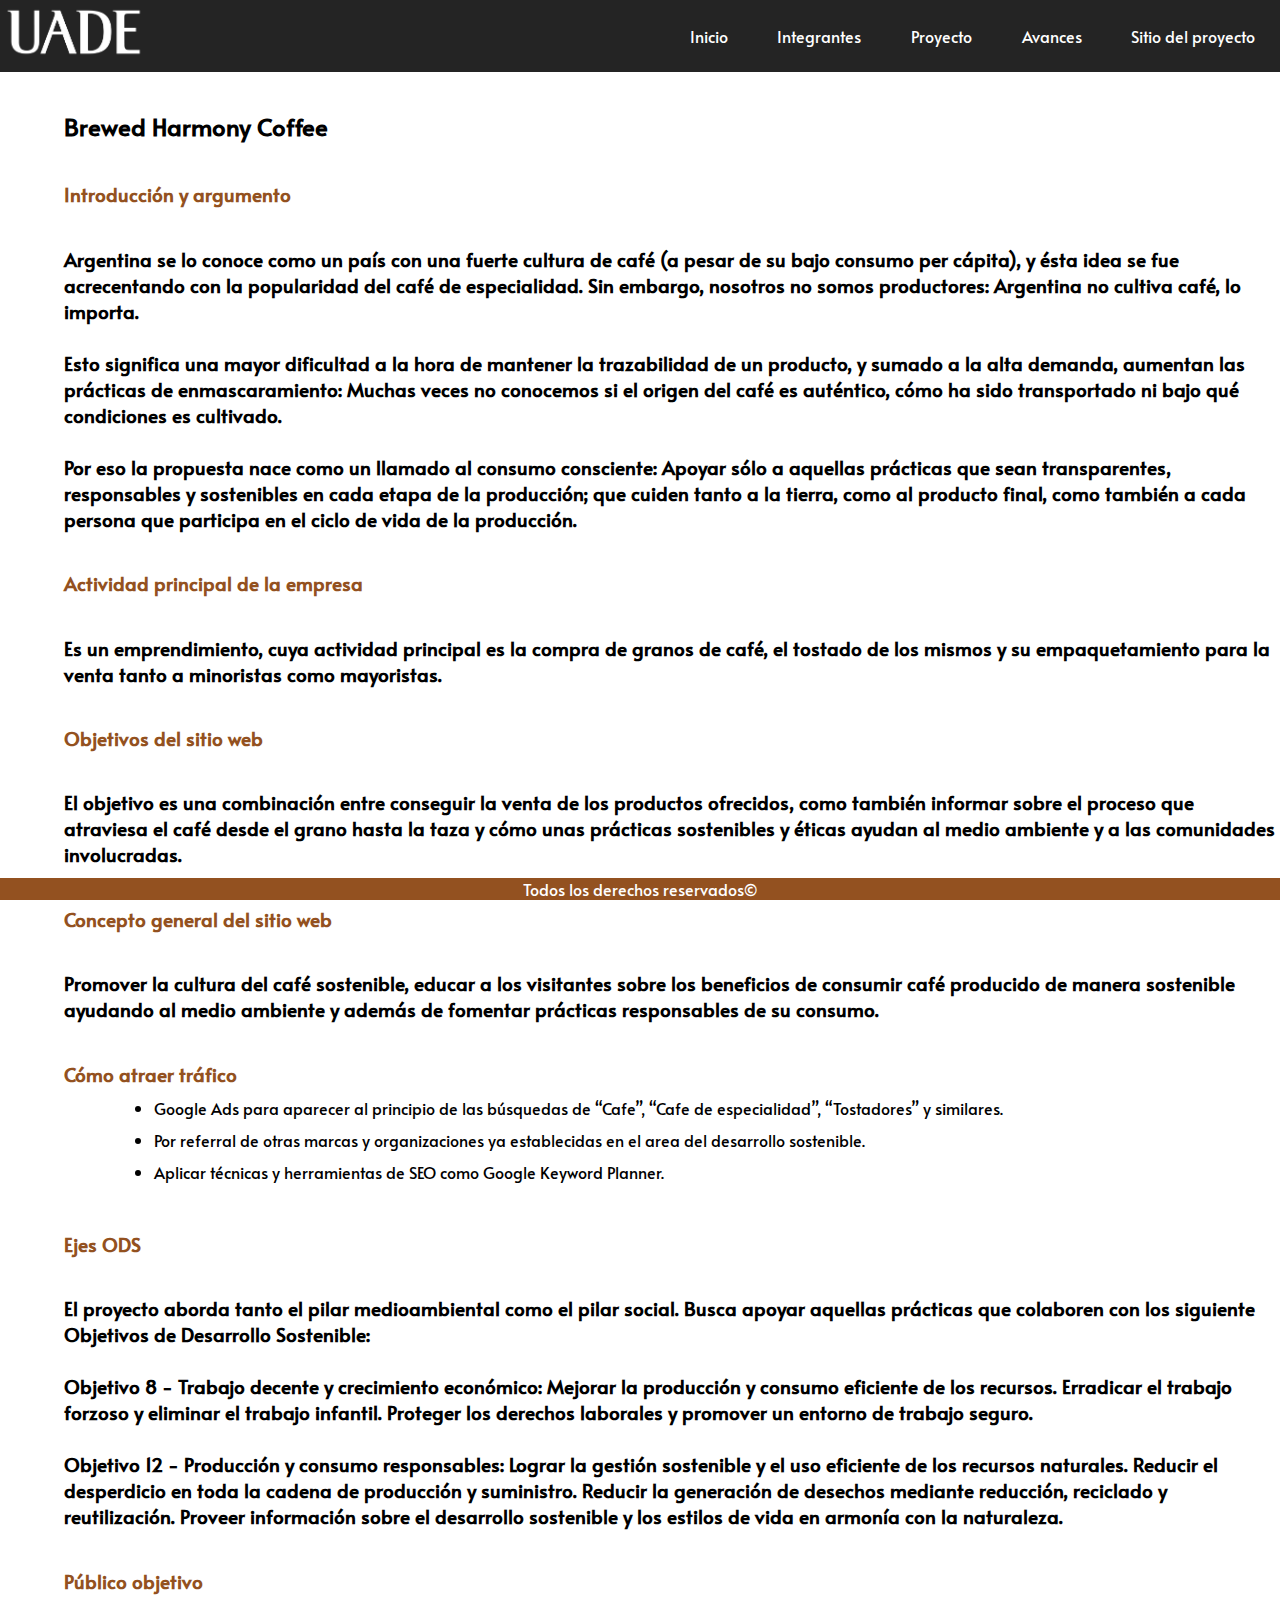
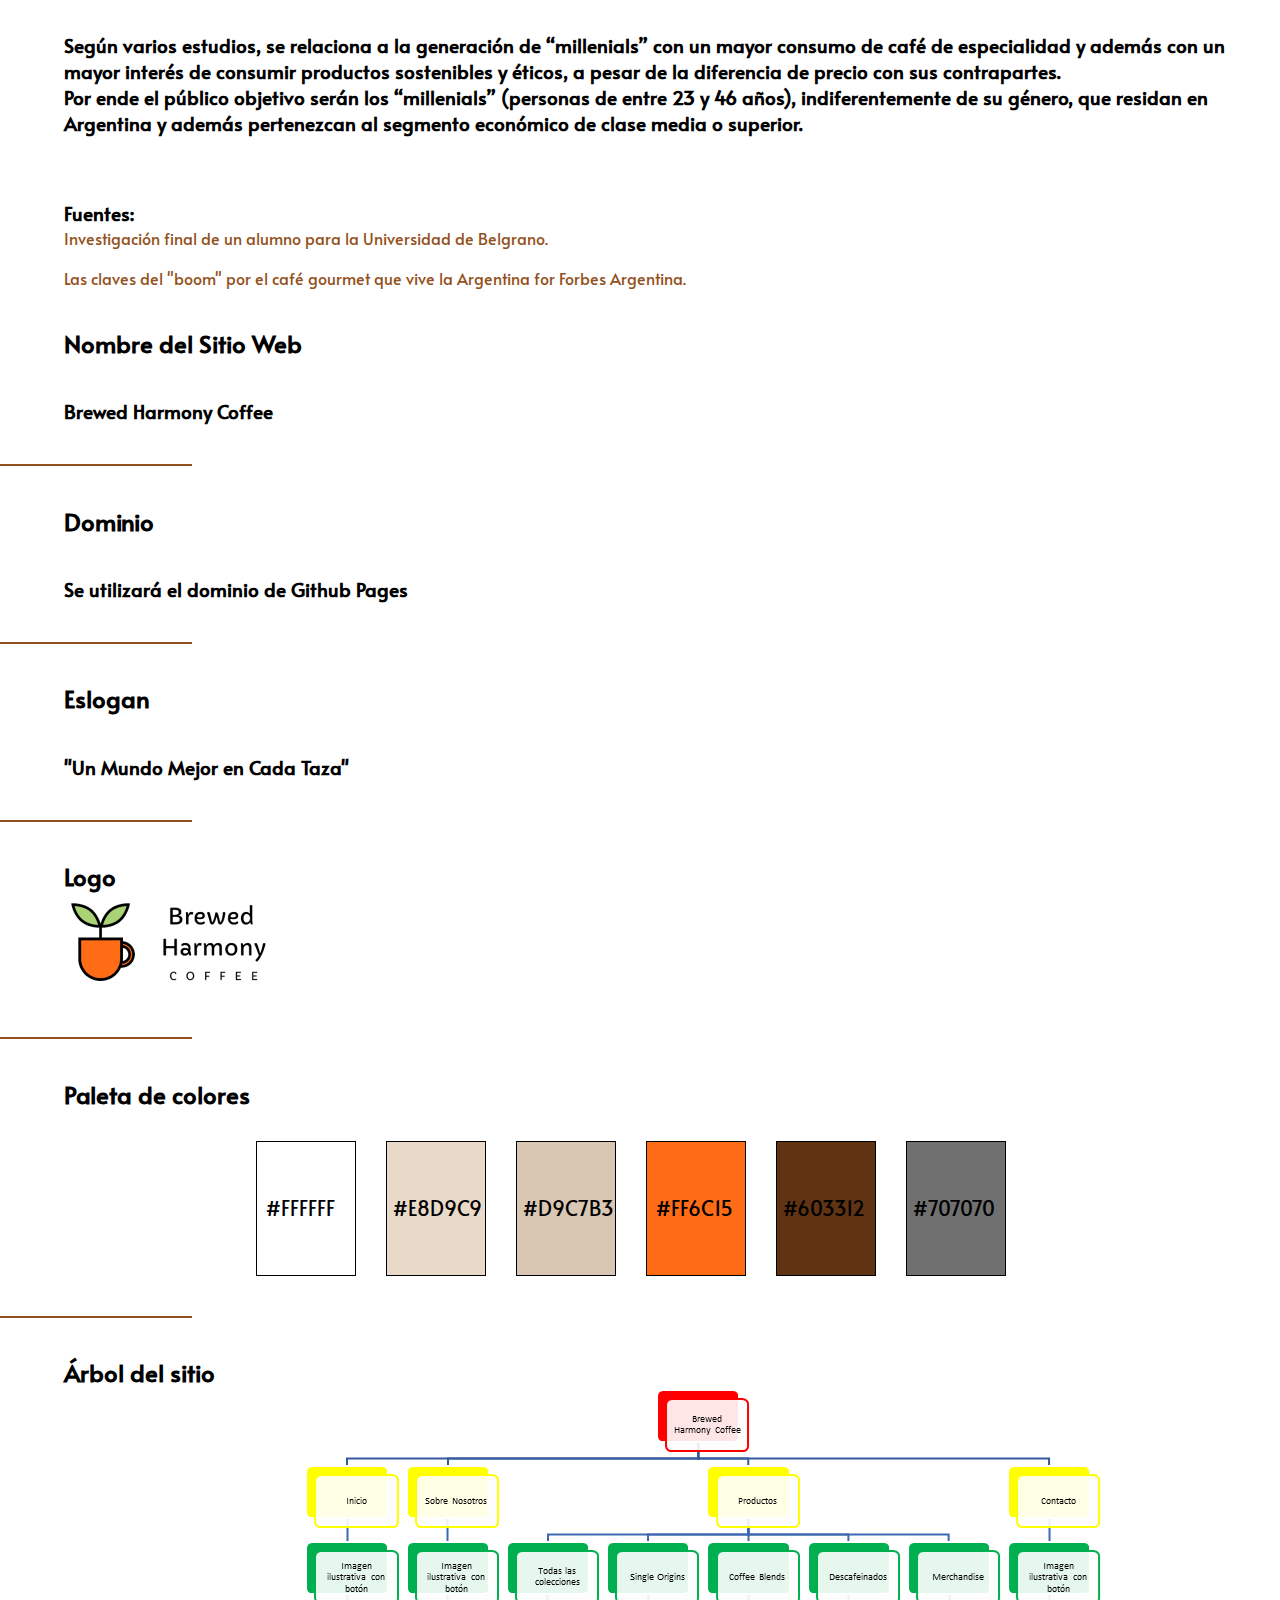
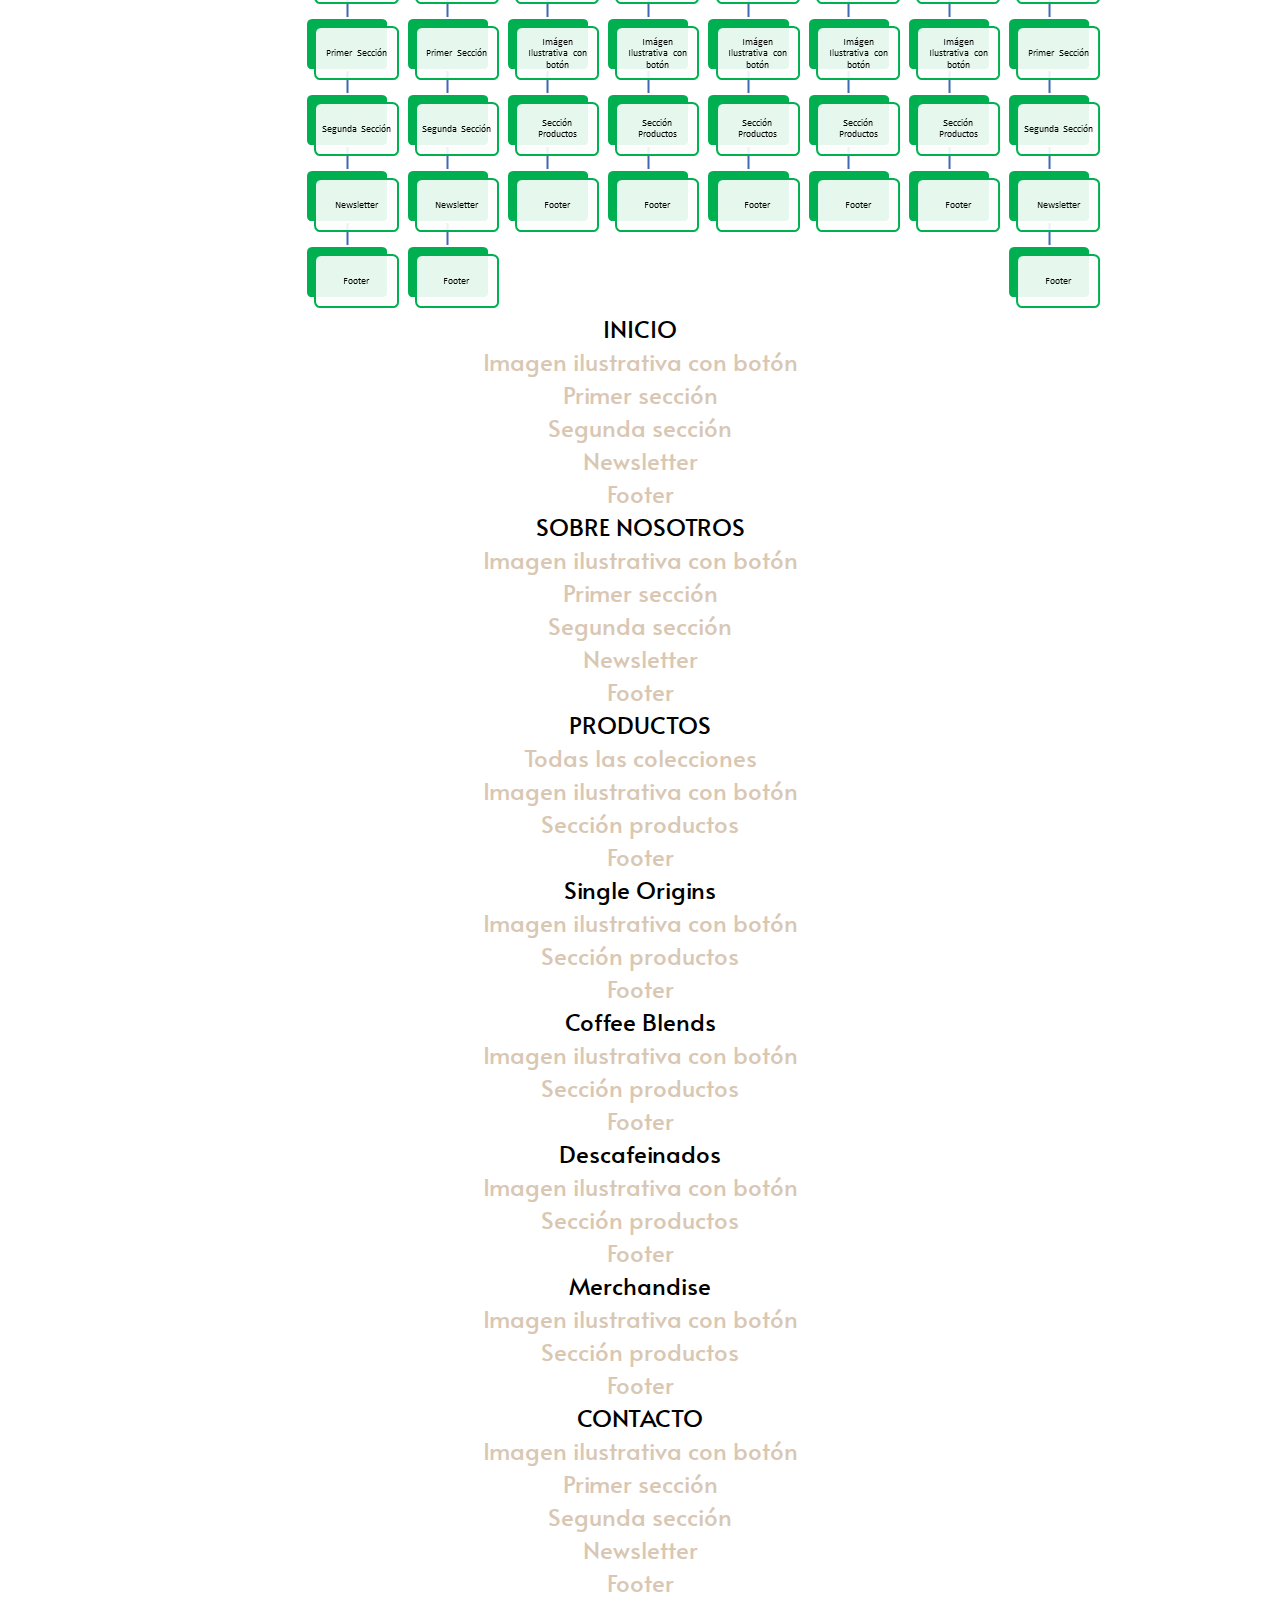
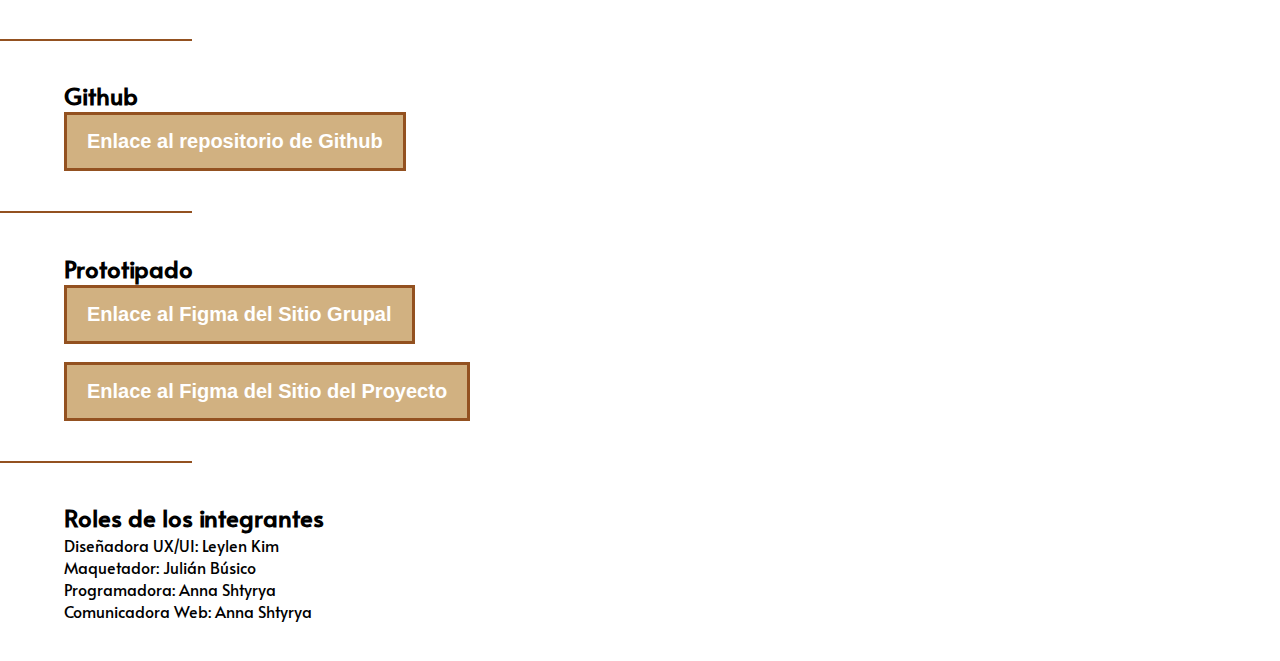
==== commit fcf3105c: "Agregando enlace prototipado proyecto" ====
--- a/html/avances.html
+++ b/html/avances.html
@@ -25,7 +25,7 @@
         </nav>
     </header>
 
-    <main>
+    <main id="mainAvances">
         <h2 class="tituloAvances"> Brewed Harmony Coffee </h2>
         <h3 class="subtitulo2">Introducción y argumento</h3>
         <h3 class="tituloAvances">Argentina se lo conoce como un país con una fuerte cultura de café (a pesar de su bajo
@@ -188,7 +188,12 @@
         <h2 class="tituloAvances"> Prototipado </h2>
         <button class="boton"> <a
                 href="https://www.figma.com/file/qukfyxcAEtAGUaskLNcSOA/Wireframe-Grupal-Desarrollo-Web?type=design&node-id=0-1&mode=design&t=SvnuPKJj4ajdQJrG-0"
-                target="_blank">Enlace al Figma del proyecto </a></button>
+                target="_blank">Enlace al Figma del Sitio Grupal </a></button>
+        <br><br>
+
+        <button class="boton"> <a
+                href="https://www.figma.com/file/qukfyxcAEtAGUaskLNcSOA/Wireframe-Grupal-Desarrollo-Web?type=design&node-id=116-2&mode=design&t=BcU5CPwenUCKJYRL-0"
+                target="_blank">Enlace al Figma del Sitio del Proyecto </a></button>
 
         <hr color="#935120">
 
@@ -206,4 +211,4 @@
     </footer>
 </body>
 
-</html>+</html>
--- a/css/style.css
+++ b/css/style.css
@@ -10,6 +10,10 @@
     justify-content: end;
     background-color: #242424;
     font-family: 'Alata', sans-serif;
+}
+
+#mainAvances {
+    overflow-x: hidden;
 }
 
 #divLogo {
@@ -132,6 +136,11 @@
     padding-left: 12%;
     padding-top: 10px;
     font-family: 'Alata', sans-serif;
+}
+
+iframe {
+    margin-left: 11%;
+    padding-top: 10px;
 }
 
 footer {
@@ -187,11 +196,16 @@
     padding-left:20px;
     padding-right:20px;
     margin-left: 5%;
-    /* margin-top: 2%; */
     background-color:#d1b181;
     border-color: #935120;
     border-width: 3px;
     border-style: solid;
+    transition: all 400ms ease-out;
+}
+
+.boton a:hover {
+    color: #603312;
+    transition: all 400ms ease-out;
 }
 
 .container-card {
@@ -411,8 +425,13 @@
         padding-left: 12%;
     }
 
+    .subtitulo2 {
+        text-align: center;
+    }
+
     .tituloAvances {
         font-family: 'Alata', sans-serif;
+        text-align: center;
     }
 
     #cajaImagenes {
@@ -440,13 +459,20 @@
 
     #logoSitio {
         margin-left: unset;
+        margin-left: 23%;
+    }
+
+    .boton {
+        margin-left: 10%;
+    }
+
+    hr {
+        width: 50%;
     }
 
     footer {
         font-size: 12px;
-        /* position: static; */
-        position: absolute;
-        bottom: 0;
+        position: static;
     }
 }
 
